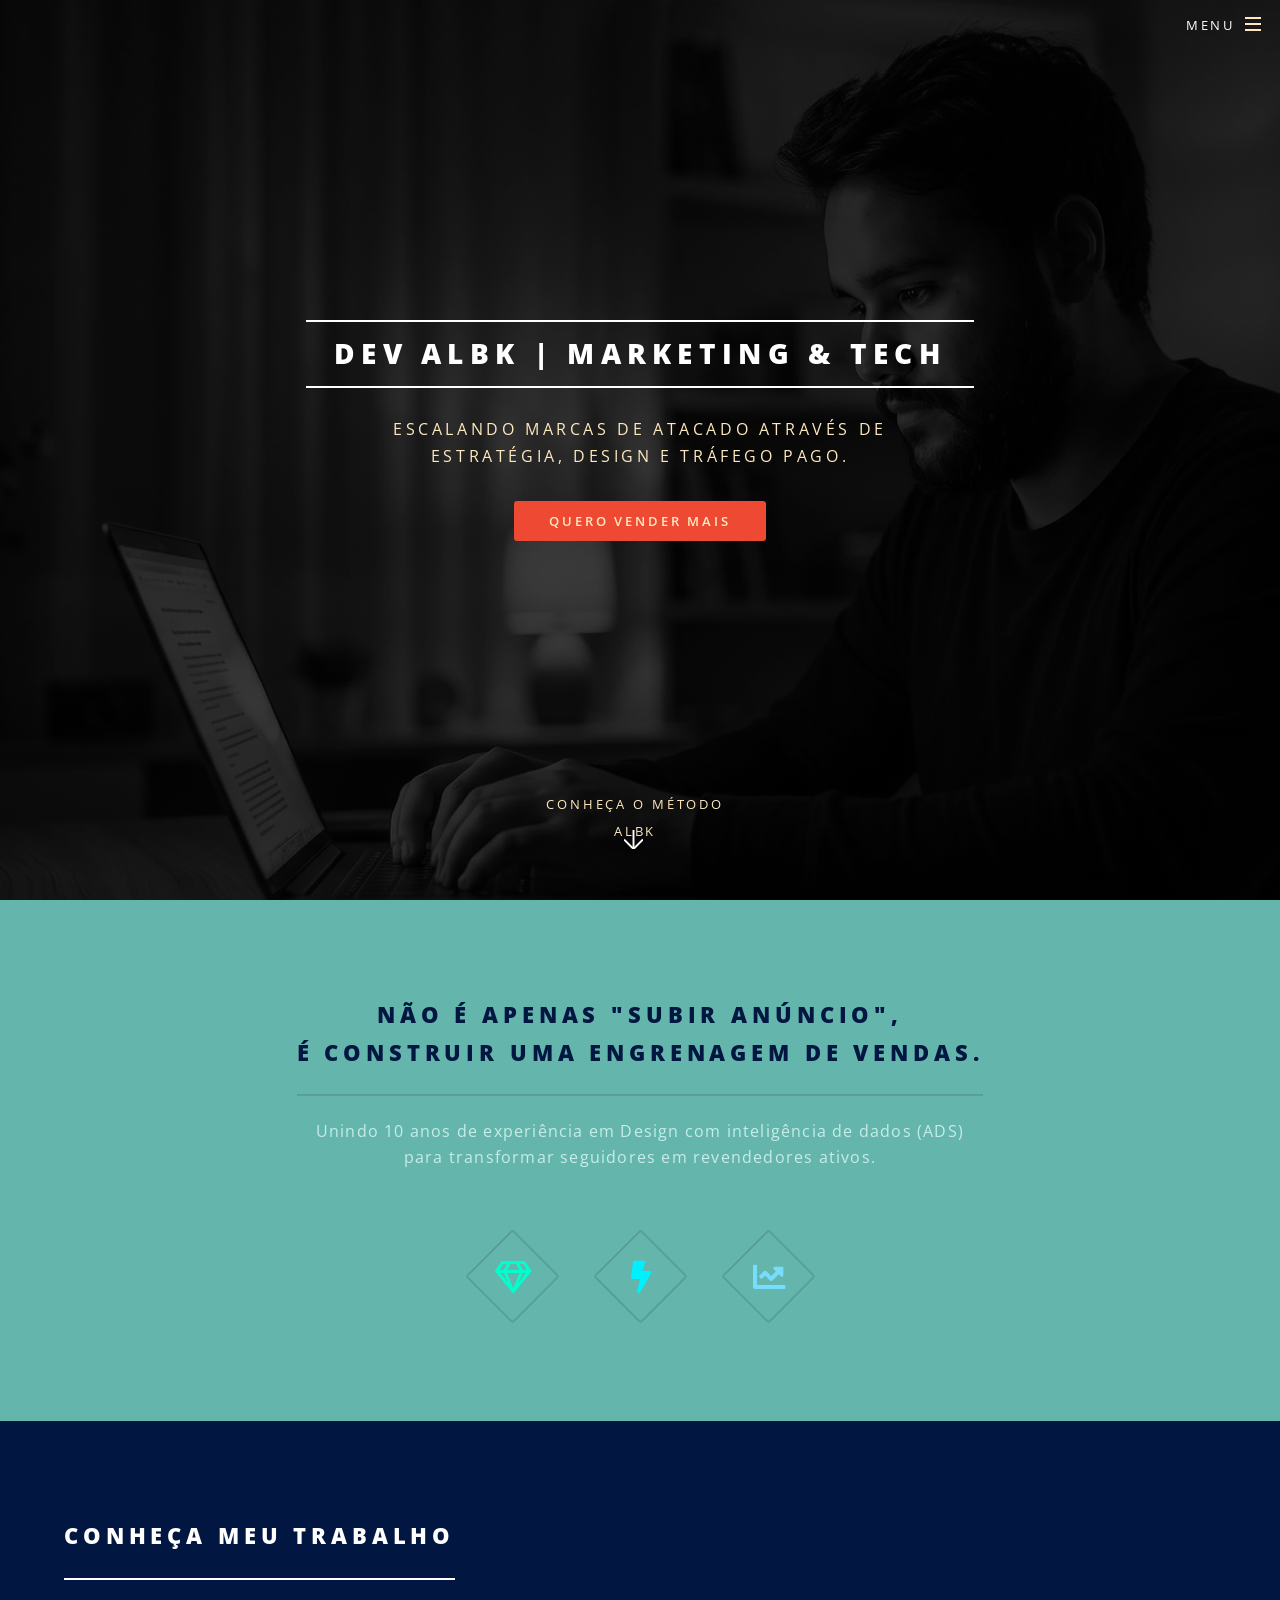
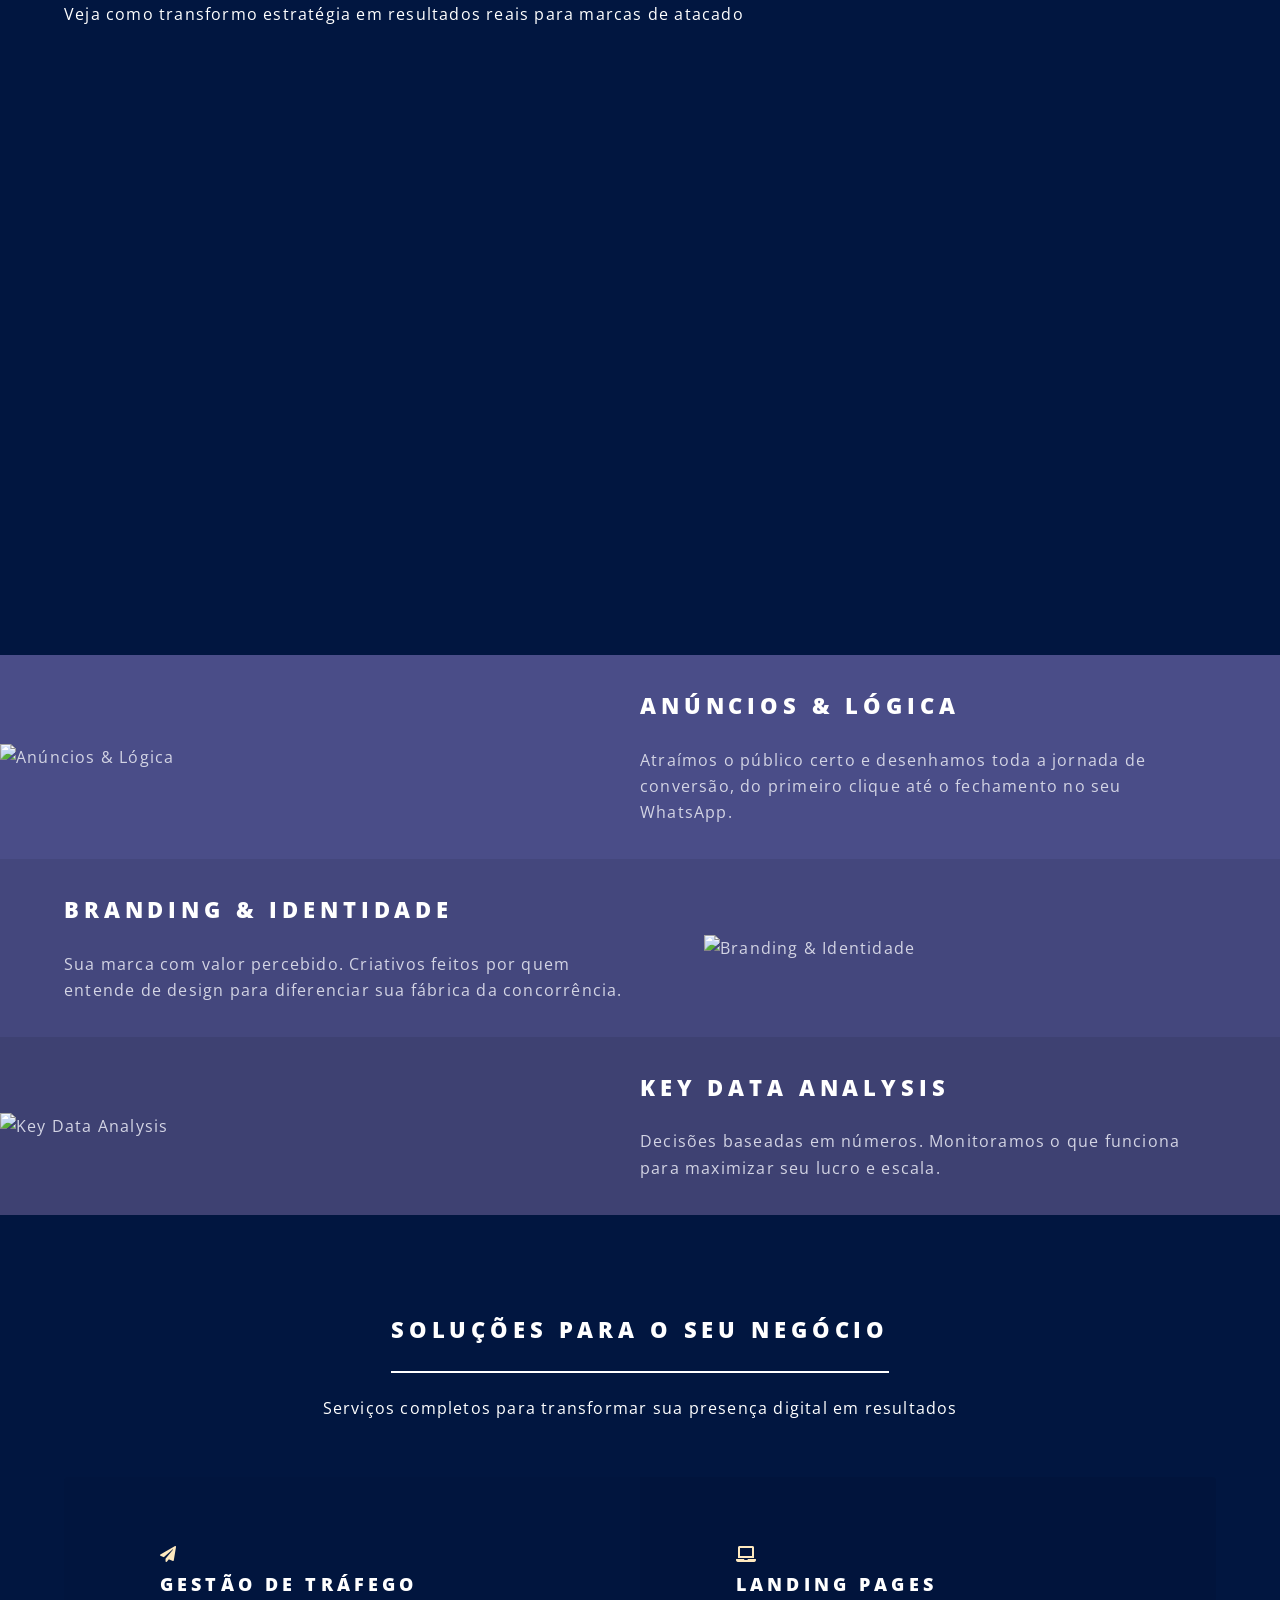
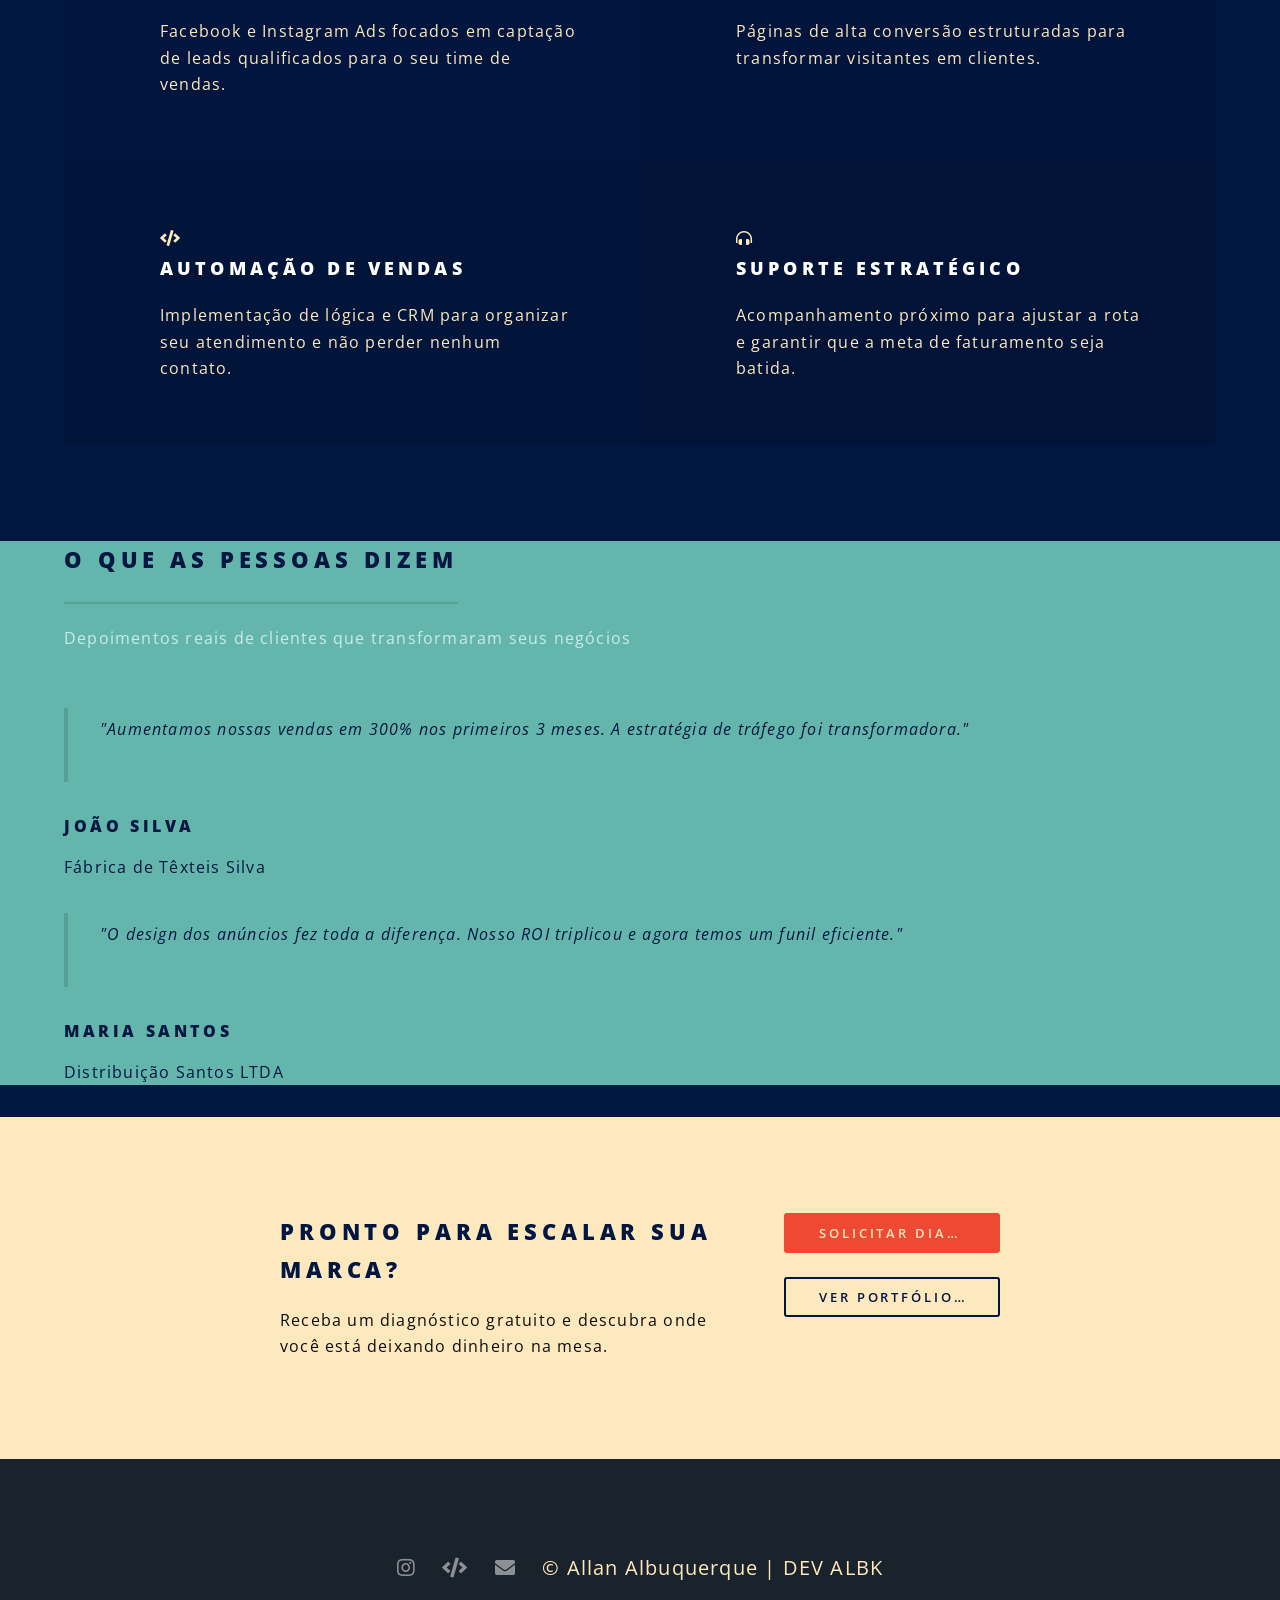
==== trafego/index.html @ 284170fa "Unificação do ecossistema e ajustes premium" ====
<!DOCTYPE HTML>
<html lang="pt-BR">
	<head>
		<title>Allan Albuquerque | Design & Tech - Marketing e Tráfego Pago para Atacado</title>
		<meta charset="utf-8" />
		<meta name="viewport" content="width=device-width, initial-scale=1, user-scalable=no" />
		<meta name="description" content="Escalando marcas de Atacado através de Estratégia, Design e Tráfego Pago. Consultoria especializada em marketing digital e tecnologia." />
		<meta name="keywords" content="marketing digital, tráfego pago, design, consultoria, atacado, facebook ads, instagram ads" />
		<meta name="author" content="Allan Albuquerque" />
		<meta name="theme-color" content="#64B6AC" />
		
		<!-- CSS Principal e Premium -->
		<link rel="stylesheet" href="assets/css/main.css" />
		<link rel="stylesheet" href="assets/css/premium.css" />
		<noscript><link rel="stylesheet" href="assets/css/noscript.css" /></noscript>
	</head>
	<body class="landing is-preload">

		<!-- Page Wrapper -->
			<div id="page-wrapper">

				<!-- Header -->
					<header id="header" class="alt">
						<h1><a href="index.html">DEV ALBK | MARKETING & TECH</a></h1>
						<nav id="nav">
							<ul>
								<li class="special">
									<a href="#menu" class="menuToggle"><span>Menu</span></a>
									<div id="menu">
										<ul>
											<li><a href="index.html">Início</a></li>
											<li><a href="#one">O Método</a></li>
											<li><a href="#video">Apresentação</a></li>
											<li><a href="#testimonials">Depoimentos</a></li>
											<li><a href="https://devalbk.com.br/sobre.html">Sobre Mim</a></li>
											<li><a href="#cta">Contato</a></li>
										</ul>
									</div>
								</li>
							</ul>
						</nav>
					</header>

				<!-- Banner -->
					<section id="banner">
						<div class="inner">
							<h2 class="reveal">DEV ALBK | MARKETING & TECH</h2>
							<p class="reveal">Escalando marcas de Atacado através de <br />
							Estratégia, Design e Tráfego Pago.</p>
							<ul class="actions special reveal">
								<li><a href="https://wa.me/5581992493400?text=Gostaria%20de%20um%20diagn%C3%B3stico%20do%20meu%20perfil" class="button primary">Quero vender mais</a></li>
							</ul>
						</div>
						<a href="#one" class="more scrolly">Conheça o Método ALBK</a>
					</section>

				<!-- One (O diferencial) -->
					<section id="one" class="wrapper style1 special">
						<div class="inner">
							<header class="major reveal">
								<h2>Não é apenas "subir anúncio",<br />
								é construir uma engrenagem de vendas.</h2>
								<p>Unindo 10 anos de experiência em Design com inteligência de dados (ADS)<br />
								para transformar seguidores em revendedores ativos.</p>
							</header>
							<ul class="icons major reveal">
								<li><span class="icon fa-gem major style1"><span class="label">Design</span></span></li>
								<li><span class="icon solid fa-bolt major style2"><span class="label">Tráfego</span></span></li>
								<li><span class="icon solid fa-chart-line major style3"><span class="label">Dados</span></span></li>
							</ul>
						</div>
					</section>

				<!-- Video Section -->
					<section id="video" class="wrapper style2">
						<div class="inner">
							<header class="major reveal">
								<h2>Conheça Meu Trabalho</h2>
								<p>Veja como transformo estratégia em resultados reais para marcas de atacado</p>
							</header>
							<div class="video-container reveal">
								<iframe width="100%" height="500" src="https://www.youtube.com/embed/VIDEO_ID_AQUI" title="Apresentação DEV ALBK" frameborder="0" allow="accelerometer; autoplay; clipboard-write; encrypted-media; gyroscope; picture-in-picture; web-share" allowfullscreen></iframe>
							</div>
						</div>
					</section>

				<!-- Two (Os Pilares do Método) -->
					<section id="two" class="wrapper alt style3">
						<section class="spotlight reveal">
							<div class="image"><img src="images/pic01.jpg" alt="Anúncios & Lógica" /></div><div class="content">
								<h2>Anúncios & Lógica</h2>
								<p>Atraímos o público certo e desenhamos toda a jornada de conversão, do primeiro clique até o fechamento no seu WhatsApp.</p>
							</div>
						</section>
						<section class="spotlight reveal">
							<div class="image"><img src="images/pic02.jpg" alt="Branding & Identidade" /></div><div class="content">
								<h2>Branding & Identidade</h2>
								<p>Sua marca com valor percebido. Criativos feitos por quem entende de design para diferenciar sua fábrica da concorrência.</p>
							</div>
						</section>
						<section class="spotlight reveal">
							<div class="image"><img src="images/pic03.jpg" alt="Key Data Analysis" /></div><div class="content">
								<h2>Key Data Analysis</h2>
								<p>Decisões baseadas em números. Monitoramos o que funciona para maximizar seu lucro e escala.</p>
							</div>
						</section>
					</section>

				<!-- Three (Serviços) -->
					<section id="three" class="wrapper style4 special">
						<div class="inner">
							<header class="major reveal">
								<h2>Soluções para o seu Negócio</h2>
								<p>Serviços completos para transformar sua presença digital em resultados</p>
							</header>
							<ul class="features">
								<li class="reveal">
									<span class="icon solid fa-paper-plane"></span>
									<h3>Gestão de Tráfego</h3>
									<p>Facebook e Instagram Ads focados em captação de leads qualificados para o seu time de vendas.</p>
								</li>
								<li class="reveal">
									<span class="icon solid fa-laptop"></span>
									<h3>Landing Pages</h3>
									<p>Páginas de alta conversão estruturadas para transformar visitantes em clientes.</p>
								</li>
								<li class="reveal">
									<span class="icon solid fa-code"></span>
									<h3>Automação de Vendas</h3>
									<p>Implementação de lógica e CRM para organizar seu atendimento e não perder nenhum contato.</p>
								</li>
								<li class="reveal">
									<span class="icon solid fa-headphones-alt"></span>
									<h3>Suporte Estratégico</h3>
									<p>Acompanhamento próximo para ajustar a rota e garantir que a meta de faturamento seja batida.</p>
								</li>
							</ul>
						</div>
					</section>

				<!-- Testimonials Section -->
					<section id="testimonials" class="wrapper alt style1">
						<div class="inner">
							<header class="major reveal">
								<h2>O que as pessoas dizem</h2>
								<p>Depoimentos reais de clientes que transformaram seus negócios</p>
							</header>
							<div class="testimonials-grid">
								<article class="testimonial-card reveal">
									<blockquote>
										<p>"Aumentamos nossas vendas em 300% nos primeiros 3 meses. A estratégia de tráfego foi transformadora."</p>
									</blockquote>
									<div class="testimonial-author">
										<div class="author-info">
											<h4>João Silva</h4>
											<p class="company">Fábrica de Têxteis Silva</p>
										</div>
									</div>
								</article>
								<article class="testimonial-card reveal">
									<blockquote>
										<p>"O design dos anúncios fez toda a diferença. Nosso ROI triplicou e agora temos um funil eficiente."</p>
									</blockquote>
									<div class="testimonial-author">
										<div class="author-info">
											<h4>Maria Santos</h4>
											<p class="company">Distribuição Santos LTDA</p>
										</div>
									</div>
								</article>
							</div>
						</div>
					</section>

				<!-- CTA -->
					<section id="cta" class="wrapper style5">
						<div class="inner">
							<header class="reveal">
								<h2>Pronto para escalar sua marca?</h2>
								<p>Receba um diagnóstico gratuito e descubra onde você está deixando dinheiro na mesa.</p>
							</header>
							<ul class="actions stacked reveal">
								<li><a href="https://wa.me/5581992493400?text=Gostaria%20de%20um%20diagn%C3%B3stico%20do%20meu%20perfil" class="button fit primary">Solicitar Diagnóstico Gratuito</a></li>
								<li><a href="https://instagram.com/devalbk" class="button fit">Ver Portfólio no Instagram</a></li>
							</ul>
						</div>
					</section>

				<!-- Footer -->
					<footer id="footer">
						<ul class="icons">
								<li><a href="https://www.instagram.com/devalbk" class="icon brands fa-instagram" title="Instagram"><span class="label">Instagram</span></a></li>
								<li><a href="https://github.com/AllanDevIndie" class="icon solid fa-code" title="GitHub"><span class="label">GitHub</span></a></li>
								<li><a href="mailto:contato.ellovendas@gmail.com" class="icon solid fa-envelope" title="Email"><span class="label">Email</span></a></li>
							<li>&copy; Allan Albuquerque | DEV ALBK</li>
						</ul>
					</footer>

			</div>

		<!-- Scripts -->
			<script src="assets/js/jquery.min.js"></script>
			<script src="assets/js/jquery.scrollex.min.js"></script>
			<script src="assets/js/jquery.scrolly.min.js"></script>
			<script src="assets/js/browser.min.js"></script>
			<script src="assets/js/breakpoints.min.js"></script>
			<script src="assets/js/util.js"></script>
			<script src="assets/js/main.js"></script>

			<!-- Script para Animação de Revelação -->
			<script>
				window.addEventListener('scroll', reveal);
				function reveal() {
					var reveals = document.querySelectorAll('.reveal');
					for (var i = 0; i < reveals.length; i++) {
						var windowheight = window.innerHeight;
						var revealtop = reveals[i].getBoundingClientRect().top;
						var revealpoint = 150;
						if (revealtop < windowheight - revealpoint) {
							reveals[i].classList.add('active');
						}
					}
				}
				// Executar uma vez no carregamento
				reveal();
			</script>

	</body>
</html>
---- trafego/assets/css/main.css ----
@import url(fontawesome-all.min.css);
@import url("https://fonts.googleapis.com/css?family=Open+Sans:400,400italic,600,600italic,800,800italic");

/*
	Spectral by HTML5 UP
	html5up.net | @ajlkn
	Free for personal and commercial use under the CCA 3.0 license (html5up.net/license)
*/

html, body, div, span, applet, object,
iframe, h1, h2, h3, h4, h5, h6, p, blockquote,
pre, a, abbr, acronym, address, big, cite,
code, del, dfn, em, img, ins, kbd, q, s, samp,
small, strike, strong, sub, sup, tt, var, b,
u, i, center, dl, dt, dd, ol, ul, li, fieldset,
form, label, legend, table, caption, tbody,
tfoot, thead, tr, th, td, article, aside,
canvas, details, embed, figure, figcaption,
footer, header, hgroup, menu, nav, output, ruby,
section, summary, time, mark, audio, video {
	margin: 0;
	padding: 0;
	border: 0;
	font-size: 100%;
	font: inherit;
	vertical-align: baseline;}

article, aside, details, figcaption, figure,
footer, header, hgroup, menu, nav, section {
	display: block;}

body {
	line-height: 1;
}

ol, ul {
	list-style: none;
}

blockquote, q {
	quotes: none;
}

	blockquote:before, blockquote:after, q:before, q:after {
		content: '';
		content: none;
	}

table {
	border-collapse: collapse;
	border-spacing: 0;
}

body {
	-webkit-text-size-adjust: none;
}

mark {
	background-color: transparent;
	color: inherit;
}

input::-moz-focus-inner {
	border: 0;
	padding: 0;
}

input, select, textarea {
	-moz-appearance: none;
	-webkit-appearance: none;
	-ms-appearance: none;
	appearance: none;
}

/* Basic */

	@-ms-viewport {
		width: device-width;
	}

	html {
		box-sizing: border-box;
	}

	*, *:before, *:after {
		box-sizing: inherit;
	}

	body {
		background: #011640;
	}

		body.is-preload *, body.is-preload *:before, body.is-preload *:after {
			-moz-animation: none !important;
			-webkit-animation: none !important;
			-ms-animation: none !important;
			animation: none !important;
			-moz-transition: none !important;
			-webkit-transition: none !important;
			-ms-transition: none !important;
			transition: none !important;
		}

	body, input, select, textarea {
		color: #FEE9BF;
		font-family: "Open Sans", Helvetica, sans-serif;
		font-size: 15pt;
		font-weight: 400;
		letter-spacing: 0.075em;
		line-height: 1.65em;
	}

		@media screen and (max-width: 1680px) {

			body, input, select, textarea {
				font-size: 13pt;
			}

		}

		@media screen and (max-width: 1280px) {

			body, input, select, textarea {
				font-size: 12pt;
			}

		}

		@media screen and (max-width: 736px) {

			body, input, select, textarea {
				font-size: 11pt;
				letter-spacing: 0.0375em;
			}

		}

	a {
		-moz-transition: color 0.2s ease, border-bottom-color 0.2s ease;
		-webkit-transition: color 0.2s ease, border-bottom-color 0.2s ease;
		-ms-transition: color 0.2s ease, border-bottom-color 0.2s ease;
		transition: color 0.2s ease, border-bottom-color 0.2s ease;
		border-bottom: dotted 1px;
		color: inherit;
		text-decoration: none;
	}

		a:hover {
			border-bottom-color: transparent;
		}

	strong, b {
		color: #FEE9BF;
		font-weight: 600;
	}

	em, i {
		font-style: italic;
	}

	p {
		margin: 0 0 2em 0;
	}

	h1, h2, h3, h4, h5, h6 {
		color: #fff;
		font-weight: 800;
		letter-spacing: 0.225em;
		line-height: 1em;
		margin: 0 0 1em 0;
		text-transform: uppercase;
	}

		h1 a, h2 a, h3 a, h4 a, h5 a, h6 a {
			color: inherit;
			text-decoration: none;
		}

	h2 {
		font-size: 1.35em;
		line-height: 1.75em;
	}

		@media screen and (max-width: 736px) {

			h2 {
				font-size: 1.1em;
				line-height: 1.65em;
			}

		}

	h3 {
		font-size: 1.15em;
		line-height: 1.75em;
	}

		@media screen and (max-width: 736px) {

			h3 {
				font-size: 1em;
				line-height: 1.65em;
			}

		}

	h4 {
		font-size: 1em;
		line-height: 1.5em;
	}

	h5 {
		font-size: 0.8em;
		line-height: 1.5em;
	}

	h6 {
		font-size: 0.7em;
		line-height: 1.5em;
	}

	sub {
		font-size: 0.8em;
		position: relative;
		top: 0.5em;
	}

	sup {
		font-size: 0.8em;
		position: relative;
		top: -0.5em;
	}

	hr {
		border: 0;
		border-bottom: solid 2px #fff;
		margin: 3em 0;
	}

		hr.major {
			margin: 4.5em 0;
		}

	blockquote {
		border-left: solid 4px #fff;
		font-style: italic;
		margin: 0 0 2em 0;
		padding: 0.5em 0 0.5em 2em;
	}

	code {
		background: rgba(144, 144, 144, 0.25);
		border-radius: 3px;
		font-family: "Courier New", monospace;
		font-size: 0.9em;
		letter-spacing: 0;
		margin: 0 0.25em;
		padding: 0.25em 0.65em;
	}

	pre {
		-webkit-overflow-scrolling: touch;
		font-family: "Courier New", monospace;
		font-size: 0.9em;
		margin: 0 0 2em 0;
	}

		pre code {
			display: block;
			line-height: 1.75em;
			padding: 1em 1.5em;
			overflow-x: auto;
		}

	.align-left {
		text-align: left;
	}

	.align-center {
		text-align: center;
	}

	.align-right {
		text-align: right;
	}

/* Row */

	.row {
		display: flex;
		flex-wrap: wrap;
		box-sizing: border-box;
		align-items: stretch;
	}

		.row > * {
			box-sizing: border-box;
		}

		.row.gtr-uniform > * > :last-child {
			margin-bottom: 0;
		}

		.row.aln-left {
			justify-content: flex-start;
		}

		.row.aln-center {
			justify-content: center;
		}

		.row.aln-right {
			justify-content: flex-end;
		}

		.row.aln-top {
			align-items: flex-start;
		}

		.row.aln-middle {
			align-items: center;
		}

		.row.aln-bottom {
			align-items: flex-end;
		}

		.row > .imp {
			order: -1;
		}

		.row > .col-1 {
			width: 8.33333%;
		}

		.row > .off-1 {
			margin-left: 8.33333%;
		}

		.row > .col-2 {
			width: 16.66667%;
		}

		.row > .off-2 {
			margin-left: 16.66667%;
		}

		.row > .col-3 {
			width: 25%;
		}

		.row > .off-3 {
			margin-left: 25%;
		}

		.row > .col-4 {
			width: 33.33333%;
		}

		.row > .off-4 {
			margin-left: 33.33333%;
		}

		.row > .col-5 {
			width: 41.66667%;
		}

		.row > .off-5 {
			margin-left: 41.66667%;
		}

		.row > .col-6 {
			width: 50%;
		}

		.row > .off-6 {
			margin-left: 50%;
		}

		.row > .col-7 {
			width: 58.33333%;
		}

		.row > .off-7 {
			margin-left: 58.33333%;
		}

		.row > .col-8 {
			width: 66.66667%;
		}

		.row > .off-8 {
			margin-left: 66.66667%;
		}

		.row > .col-9 {
			width: 75%;
		}

		.row > .off-9 {
			margin-left: 75%;
		}

		.row > .col-10 {
			width: 83.33333%;
		}

		.row > .off-10 {
			margin-left: 83.33333%;
		}

		.row > .col-11 {
			width: 91.66667%;
		}

		.row > .off-11 {
			margin-left: 91.66667%;
		}

		.row > .col-12 {
			width: 100%;
		}

		.row > .off-12 {
			margin-left: 100%;
		}

		.row.gtr-0 {
			margin-top: 0;
			margin-left: 0em;
		}

			.row.gtr-0 > * {
				padding: 0 0 0 0em;
			}

			.row.gtr-0.gtr-uniform {
				margin-top: 0em;
			}

				.row.gtr-0.gtr-uniform > * {
					padding-top: 0em;
				}

		.row.gtr-25 {
			margin-top: 0;
			margin-left: -0.375em;
		}

			.row.gtr-25 > * {
				padding: 0 0 0 0.375em;
			}

			.row.gtr-25.gtr-uniform {
				margin-top: -0.375em;
			}

				.row.gtr-25.gtr-uniform > * {
					padding-top: 0.375em;
				}

		.row.gtr-50 {
			margin-top: 0;
			margin-left: -0.75em;
		}

			.row.gtr-50 > * {
				padding: 0 0 0 0.75em;
			}

			.row.gtr-50.gtr-uniform {
				margin-top: -0.75em;
			}

				.row.gtr-50.gtr-uniform > * {
					padding-top: 0.75em;
				}

		.row {
			margin-top: 0;
			margin-left: -1.5em;
		}

			.row > * {
				padding: 0 0 0 1.5em;
			}

			.row.gtr-uniform {
				margin-top: -1.5em;
			}

				.row.gtr-uniform > * {
					padding-top: 1.5em;
				}

		.row.gtr-150 {
			margin-top: 0;
			margin-left: -2.25em;
		}

			.row.gtr-150 > * {
				padding: 0 0 0 2.25em;
			}

			.row.gtr-150.gtr-uniform {
				margin-top: -2.25em;
			}

				.row.gtr-150.gtr-uniform > * {
					padding-top: 2.25em;
				}

		.row.gtr-200 {
			margin-top: 0;
			margin-left: -3em;
		}

			.row.gtr-200 > * {
				padding: 0 0 0 3em;
			}

			.row.gtr-200.gtr-uniform {
				margin-top: -3em;
			}

				.row.gtr-200.gtr-uniform > * {
					padding-top: 3em;
				}

		@media screen and (max-width: 1680px) {

			.row {
				display: flex;
				flex-wrap: wrap;
				box-sizing: border-box;
				align-items: stretch;
			}

				.row > * {
					box-sizing: border-box;
				}

				.row.gtr-uniform > * > :last-child {
					margin-bottom: 0;
				}

				.row.aln-left {
					justify-content: flex-start;
				}

				.row.aln-center {
					justify-content: center;
				}

				.row.aln-right {
					justify-content: flex-end;
				}

				.row.aln-top {
					align-items: flex-start;
				}

				.row.aln-middle {
					align-items: center;
				}

				.row.aln-bottom {
					align-items: flex-end;
				}

				.row > .imp-xlarge {
					order: -1;
				}

				.row > .col-1-xlarge {
					width: 8.33333%;
				}

				.row > .off-1-xlarge {
					margin-left: 8.33333%;
				}

				.row > .col-2-xlarge {
					width: 16.66667%;
				}

				.row > .off-2-xlarge {
					margin-left: 16.66667%;
				}

				.row > .col-3-xlarge {
					width: 25%;
				}

				.row > .off-3-xlarge {
					margin-left: 25%;
				}

				.row > .col-4-xlarge {
					width: 33.33333%;
				}

				.row > .off-4-xlarge {
					margin-left: 33.33333%;
				}

				.row > .col-5-xlarge {
					width: 41.66667%;
				}

				.row > .off-5-xlarge {
					margin-left: 41.66667%;
				}

				.row > .col-6-xlarge {
					width: 50%;
				}

				.row > .off-6-xlarge {
					margin-left: 50%;
				}

				.row > .col-7-xlarge {
					width: 58.33333%;
				}

				.row > .off-7-xlarge {
					margin-left: 58.33333%;
				}

				.row > .col-8-xlarge {
					width: 66.66667%;
				}

				.row > .off-8-xlarge {
					margin-left: 66.66667%;
				}

				.row > .col-9-xlarge {
					width: 75%;
				}

				.row > .off-9-xlarge {
					margin-left: 75%;
				}

				.row > .col-10-xlarge {
					width: 83.33333%;
				}

				.row > .off-10-xlarge {
					margin-left: 83.33333%;
				}

				.row > .col-11-xlarge {
					width: 91.66667%;
				}

				.row > .off-11-xlarge {
					margin-left: 91.66667%;
				}

				.row > .col-12-xlarge {
					width: 100%;
				}

				.row > .off-12-xlarge {
					margin-left: 100%;
				}

				.row.gtr-0 {
					margin-top: 0;
					margin-left: 0em;
				}

					.row.gtr-0 > * {
						padding: 0 0 0 0em;
					}

					.row.gtr-0.gtr-uniform {
						margin-top: 0em;
					}

						.row.gtr-0.gtr-uniform > * {
							padding-top: 0em;
						}

				.row.gtr-25 {
					margin-top: 0;
					margin-left: -0.375em;
				}

					.row.gtr-25 > * {
						padding: 0 0 0 0.375em;
					}

					.row.gtr-25.gtr-uniform {
						margin-top: -0.375em;
					}

						.row.gtr-25.gtr-uniform > * {
							padding-top: 0.375em;
						}

				.row.gtr-50 {
					margin-top: 0;
					margin-left: -0.75em;
				}

					.row.gtr-50 > * {
						padding: 0 0 0 0.75em;
					}

					.row.gtr-50.gtr-uniform {
						margin-top: -0.75em;
					}

						.row.gtr-50.gtr-uniform > * {
							padding-top: 0.75em;
						}

				.row {
					margin-top: 0;
					margin-left: -1.5em;
				}

					.row > * {
						padding: 0 0 0 1.5em;
					}

					.row.gtr-uniform {
						margin-top: -1.5em;
					}

						.row.gtr-uniform > * {
							padding-top: 1.5em;
						}

				.row.gtr-150 {
					margin-top: 0;
					margin-left: -2.25em;
				}

					.row.gtr-150 > * {
						padding: 0 0 0 2.25em;
					}

					.row.gtr-150.gtr-uniform {
						margin-top: -2.25em;
					}

						.row.gtr-150.gtr-uniform > * {
							padding-top: 2.25em;
						}

				.row.gtr-200 {
					margin-top: 0;
					margin-left: -3em;
				}

					.row.gtr-200 > * {
						padding: 0 0 0 3em;
					}

					.row.gtr-200.gtr-uniform {
						margin-top: -3em;
					}

						.row.gtr-200.gtr-uniform > * {
							padding-top: 3em;
						}

		}

		@media screen and (max-width: 1280px) {

			.row {
				display: flex;
				flex-wrap: wrap;
				box-sizing: border-box;
				align-items: stretch;
			}

				.row > * {
					box-sizing: border-box;
				}

				.row.gtr-uniform > * > :last-child {
					margin-bottom: 0;
				}

				.row.aln-left {
					justify-content: flex-start;
				}

				.row.aln-center {
					justify-content: center;
				}

				.row.aln-right {
					justify-content: flex-end;
				}

				.row.aln-top {
					align-items: flex-start;
				}

				.row.aln-middle {
					align-items: center;
				}

				.row.aln-bottom {
					align-items: flex-end;
				}

				.row > .imp-large {
					order: -1;
				}

				.row > .col-1-large {
					width: 8.33333%;
				}

				.row > .off-1-large {
					margin-left: 8.33333%;
				}

				.row > .col-2-large {
					width: 16.66667%;
				}

				.row > .off-2-large {
					margin-left: 16.66667%;
				}

				.row > .col-3-large {
					width: 25%;
				}

				.row > .off-3-large {
					margin-left: 25%;
				}

				.row > .col-4-large {
					width: 33.33333%;
				}

				.row > .off-4-large {
					margin-left: 33.33333%;
				}

				.row > .col-5-large {
					width: 41.66667%;
				}

				.row > .off-5-large {
					margin-left: 41.66667%;
				}

				.row > .col-6-large {
					width: 50%;
				}

				.row > .off-6-large {
					margin-left: 50%;
				}

				.row > .col-7-large {
					width: 58.33333%;
				}

				.row > .off-7-large {
					margin-left: 58.33333%;
				}

				.row > .col-8-large {
					width: 66.66667%;
				}

				.row > .off-8-large {
					margin-left: 66.66667%;
				}

				.row > .col-9-large {
					width: 75%;
				}

				.row > .off-9-large {
					margin-left: 75%;
				}

				.row > .col-10-large {
					width: 83.33333%;
				}

				.row > .off-10-large {
					margin-left: 83.33333%;
				}

				.row > .col-11-large {
					width: 91.66667%;
				}

				.row > .off-11-large {
					margin-left: 91.66667%;
				}

				.row > .col-12-large {
					width: 100%;
				}

				.row > .off-12-large {
					margin-left: 100%;
				}

				.row.gtr-0 {
					margin-top: 0;
					margin-left: 0em;
				}

					.row.gtr-0 > * {
						padding: 0 0 0 0em;
					}

					.row.gtr-0.gtr-uniform {
						margin-top: 0em;
					}

						.row.gtr-0.gtr-uniform > * {
							padding-top: 0em;
						}

				.row.gtr-25 {
					margin-top: 0;
					margin-left: -0.375em;
				}

					.row.gtr-25 > * {
						padding: 0 0 0 0.375em;
					}

					.row.gtr-25.gtr-uniform {
						margin-top: -0.375em;
					}

						.row.gtr-25.gtr-uniform > * {
							padding-top: 0.375em;
						}

				.row.gtr-50 {
					margin-top: 0;
					margin-left: -0.75em;
				}

					.row.gtr-50 > * {
						padding: 0 0 0 0.75em;
					}

					.row.gtr-50.gtr-uniform {
						margin-top: -0.75em;
					}

						.row.gtr-50.gtr-uniform > * {
							padding-top: 0.75em;
						}

				.row {
					margin-top: 0;
					margin-left: -1.5em;
				}

					.row > * {
						padding: 0 0 0 1.5em;
					}

					.row.gtr-uniform {
						margin-top: -1.5em;
					}

						.row.gtr-uniform > * {
							padding-top: 1.5em;
						}

				.row.gtr-150 {
					margin-top: 0;
					margin-left: -2.25em;
				}

					.row.gtr-150 > * {
						padding: 0 0 0 2.25em;
					}

					.row.gtr-150.gtr-uniform {
						margin-top: -2.25em;
					}

						.row.gtr-150.gtr-uniform > * {
							padding-top: 2.25em;
						}

				.row.gtr-200 {
					margin-top: 0;
					margin-left: -3em;
				}

					.row.gtr-200 > * {
						padding: 0 0 0 3em;
					}

					.row.gtr-200.gtr-uniform {
						margin-top: -3em;
					}

						.row.gtr-200.gtr-uniform > * {
							padding-top: 3em;
						}

		}

		@media screen and (max-width: 980px) {

			.row {
				display: flex;
				flex-wrap: wrap;
				box-sizing: border-box;
				align-items: stretch;
			}

				.row > * {
					box-sizing: border-box;
				}

				.row.gtr-uniform > * > :last-child {
					margin-bottom: 0;
				}

				.row.aln-left {
					justify-content: flex-start;
				}

				.row.aln-center {
					justify-content: center;
				}

				.row.aln-right {
					justify-content: flex-end;
				}

				.row.aln-top {
					align-items: flex-start;
				}

				.row.aln-middle {
					align-items: center;
				}

				.row.aln-bottom {
					align-items: flex-end;
				}

				.row > .imp-medium {
					order: -1;
				}

				.row > .col-1-medium {
					width: 8.33333%;
				}

				.row > .off-1-medium {
					margin-left: 8.33333%;
				}

				.row > .col-2-medium {
					width: 16.66667%;
				}

				.row > .off-2-medium {
					margin-left: 16.66667%;
				}

				.row > .col-3-medium {
					width: 25%;
				}

				.row > .off-3-medium {
					margin-left: 25%;
				}

				.row > .col-4-medium {
					width: 33.33333%;
				}

				.row > .off-4-medium {
					margin-left: 33.33333%;
				}

				.row > .col-5-medium {
					width: 41.66667%;
				}

				.row > .off-5-medium {
					margin-left: 41.66667%;
				}

				.row > .col-6-medium {
					width: 50%;
				}

				.row > .off-6-medium {
					margin-left: 50%;
				}

				.row > .col-7-medium {
					width: 58.33333%;
				}

				.row > .off-7-medium {
					margin-left: 58.33333%;
				}

				.row > .col-8-medium {
					width: 66.66667%;
				}

				.row > .off-8-medium {
					margin-left: 66.66667%;
				}

				.row > .col-9-medium {
					width: 75%;
				}

				.row > .off-9-medium {
					margin-left: 75%;
				}

				.row > .col-10-medium {
					width: 83.33333%;
				}

				.row > .off-10-medium {
					margin-left: 83.33333%;
				}

				.row > .col-11-medium {
					width: 91.66667%;
				}

				.row > .off-11-medium {
					margin-left: 91.66667%;
				}

				.row > .col-12-medium {
					width: 100%;
				}

				.row > .off-12-medium {
					margin-left: 100%;
				}

				.row.gtr-0 {
					margin-top: 0;
					margin-left: 0em;
				}

					.row.gtr-0 > * {
						padding: 0 0 0 0em;
					}

					.row.gtr-0.gtr-uniform {
						margin-top: 0em;
					}

						.row.gtr-0.gtr-uniform > * {
							padding-top: 0em;
						}

				.row.gtr-25 {
					margin-top: 0;
					margin-left: -0.375em;
				}

					.row.gtr-25 > * {
						padding: 0 0 0 0.375em;
					}

					.row.gtr-25.gtr-uniform {
						margin-top: -0.375em;
					}

						.row.gtr-25.gtr-uniform > * {
							padding-top: 0.375em;
						}

				.row.gtr-50 {
					margin-top: 0;
					margin-left: -0.75em;
				}

					.row.gtr-50 > * {
						padding: 0 0 0 0.75em;
					}

					.row.gtr-50.gtr-uniform {
						margin-top: -0.75em;
					}

						.row.gtr-50.gtr-uniform > * {
							padding-top: 0.75em;
						}

				.row {
					margin-top: 0;
					margin-left: -1.5em;
				}

					.row > * {
						padding: 0 0 0 1.5em;
					}

					.row.gtr-uniform {
						margin-top: -1.5em;
					}

						.row.gtr-uniform > * {
							padding-top: 1.5em;
						}

				.row.gtr-150 {
					margin-top: 0;
					margin-left: -2.25em;
				}

					.row.gtr-150 > * {
						padding: 0 0 0 2.25em;
					}

					.row.gtr-150.gtr-uniform {
						margin-top: -2.25em;
					}

						.row.gtr-150.gtr-uniform > * {
							padding-top: 2.25em;
						}

				.row.gtr-200 {
					margin-top: 0;
					margin-left: -3em;
				}

					.row.gtr-200 > * {
						padding: 0 0 0 3em;
					}

					.row.gtr-200.gtr-uniform {
						margin-top: -3em;
					}

						.row.gtr-200.gtr-uniform > * {
							padding-top: 3em;
						}

		}

		@media screen and (max-width: 736px) {

			.row {
				display: flex;
				flex-wrap: wrap;
				box-sizing: border-box;
				align-items: stretch;
			}

				.row > * {
					box-sizing: border-box;
				}

				.row.gtr-uniform > * > :last-child {
					margin-bottom: 0;
				}

				.row.aln-left {
					justify-content: flex-start;
				}

				.row.aln-center {
					justify-content: center;
				}

				.row.aln-right {
					justify-content: flex-end;
				}

				.row.aln-top {
					align-items: flex-start;
				}

				.row.aln-middle {
					align-items: center;
				}

				.row.aln-bottom {
					align-items: flex-end;
				}

				.row > .imp-small {
					order: -1;
				}

				.row > .col-1-small {
					width: 8.33333%;
				}

				.row > .off-1-small {
					margin-left: 8.33333%;
				}

				.row > .col-2-small {
					width: 16.66667%;
				}

				.row > .off-2-small {
					margin-left: 16.66667%;
				}

				.row > .col-3-small {
					width: 25%;
				}

				.row > .off-3-small {
					margin-left: 25%;
				}

				.row > .col-4-small {
					width: 33.33333%;
				}

				.row > .off-4-small {
					margin-left: 33.33333%;
				}

				.row > .col-5-small {
					width: 41.66667%;
				}

				.row > .off-5-small {
					margin-left: 41.66667%;
				}

				.row > .col-6-small {
					width: 50%;
				}

				.row > .off-6-small {
					margin-left: 50%;
				}

				.row > .col-7-small {
					width: 58.33333%;
				}

				.row > .off-7-small {
					margin-left: 58.33333%;
				}

				.row > .col-8-small {
					width: 66.66667%;
				}

				.row > .off-8-small {
					margin-left: 66.66667%;
				}

				.row > .col-9-small {
					width: 75%;
				}

				.row > .off-9-small {
					margin-left: 75%;
				}

				.row > .col-10-small {
					width: 83.33333%;
				}

				.row > .off-10-small {
					margin-left: 83.33333%;
				}

				.row > .col-11-small {
					width: 91.66667%;
				}

				.row > .off-11-small {
					margin-left: 91.66667%;
				}

				.row > .col-12-small {
					width: 100%;
				}

				.row > .off-12-small {
					margin-left: 100%;
				}

				.row.gtr-0 {
					margin-top: 0;
					margin-left: 0em;
				}

					.row.gtr-0 > * {
						padding: 0 0 0 0em;
					}

					.row.gtr-0.gtr-uniform {
						margin-top: 0em;
					}

						.row.gtr-0.gtr-uniform > * {
							padding-top: 0em;
						}

				.row.gtr-25 {
					margin-top: 0;
					margin-left: -0.375em;
				}

					.row.gtr-25 > * {
						padding: 0 0 0 0.375em;
					}

					.row.gtr-25.gtr-uniform {
						margin-top: -0.375em;
					}

						.row.gtr-25.gtr-uniform > * {
							padding-top: 0.375em;
						}

				.row.gtr-50 {
					margin-top: 0;
					margin-left: -0.75em;
				}

					.row.gtr-50 > * {
						padding: 0 0 0 0.75em;
					}

					.row.gtr-50.gtr-uniform {
						margin-top: -0.75em;
					}

						.row.gtr-50.gtr-uniform > * {
							padding-top: 0.75em;
						}

				.row {
					margin-top: 0;
					margin-left: -1.5em;
				}

					.row > * {
						padding: 0 0 0 1.5em;
					}

					.row.gtr-uniform {
						margin-top: -1.5em;
					}

						.row.gtr-uniform > * {
							padding-top: 1.5em;
						}

				.row.gtr-150 {
					margin-top: 0;
					margin-left: -2.25em;
				}

					.row.gtr-150 > * {
						padding: 0 0 0 2.25em;
					}

					.row.gtr-150.gtr-uniform {
						margin-top: -2.25em;
					}

						.row.gtr-150.gtr-uniform > * {
							padding-top: 2.25em;
						}

				.row.gtr-200 {
					margin-top: 0;
					margin-left: -3em;
				}

					.row.gtr-200 > * {
						padding: 0 0 0 3em;
					}

					.row.gtr-200.gtr-uniform {
						margin-top: -3em;
					}

						.row.gtr-200.gtr-uniform > * {
							padding-top: 3em;
						}

		}

		@media screen and (max-width: 480px) {

			.row {
				display: flex;
				flex-wrap: wrap;
				box-sizing: border-box;
				align-items: stretch;
			}

				.row > * {
					box-sizing: border-box;
				}

				.row.gtr-uniform > * > :last-child {
					margin-bottom: 0;
				}

				.row.aln-left {
					justify-content: flex-start;
				}

				.row.aln-center {
					justify-content: center;
				}

				.row.aln-right {
					justify-content: flex-end;
				}

				.row.aln-top {
					align-items: flex-start;
				}

				.row.aln-middle {
					align-items: center;
				}

				.row.aln-bottom {
					align-items: flex-end;
				}

				.row > .imp-xsmall {
					order: -1;
				}

				.row > .col-1-xsmall {
					width: 8.33333%;
				}

				.row > .off-1-xsmall {
					margin-left: 8.33333%;
				}

				.row > .col-2-xsmall {
					width: 16.66667%;
				}

				.row > .off-2-xsmall {
					margin-left: 16.66667%;
				}

				.row > .col-3-xsmall {
					width: 25%;
				}

				.row > .off-3-xsmall {
					margin-left: 25%;
				}

				.row > .col-4-xsmall {
					width: 33.33333%;
				}

				.row > .off-4-xsmall {
					margin-left: 33.33333%;
				}

				.row > .col-5-xsmall {
					width: 41.66667%;
				}

				.row > .off-5-xsmall {
					margin-left: 41.66667%;
				}

				.row > .col-6-xsmall {
					width: 50%;
				}

				.row > .off-6-xsmall {
					margin-left: 50%;
				}

				.row > .col-7-xsmall {
					width: 58.33333%;
				}

				.row > .off-7-xsmall {
					margin-left: 58.33333%;
				}

				.row > .col-8-xsmall {
					width: 66.66667%;
				}

				.row > .off-8-xsmall {
					margin-left: 66.66667%;
				}

				.row > .col-9-xsmall {
					width: 75%;
				}

				.row > .off-9-xsmall {
					margin-left: 75%;
				}

				.row > .col-10-xsmall {
					width: 83.33333%;
				}

				.row > .off-10-xsmall {
					margin-left: 83.33333%;
				}

				.row > .col-11-xsmall {
					width: 91.66667%;
				}

				.row > .off-11-xsmall {
					margin-left: 91.66667%;
				}

				.row > .col-12-xsmall {
					width: 100%;
				}

				.row > .off-12-xsmall {
					margin-left: 100%;
				}

				.row.gtr-0 {
					margin-top: 0;
					margin-left: 0em;
				}

					.row.gtr-0 > * {
						padding: 0 0 0 0em;
					}

					.row.gtr-0.gtr-uniform {
						margin-top: 0em;
					}

						.row.gtr-0.gtr-uniform > * {
							padding-top: 0em;
						}

				.row.gtr-25 {
					margin-top: 0;
					margin-left: -0.375em;
				}

					.row.gtr-25 > * {
						padding: 0 0 0 0.375em;
					}

					.row.gtr-25.gtr-uniform {
						margin-top: -0.375em;
					}

						.row.gtr-25.gtr-uniform > * {
							padding-top: 0.375em;
						}

				.row.gtr-50 {
					margin-top: 0;
					margin-left: -0.75em;
				}

					.row.gtr-50 > * {
						padding: 0 0 0 0.75em;
					}

					.row.gtr-50.gtr-uniform {
						margin-top: -0.75em;
					}

						.row.gtr-50.gtr-uniform > * {
							padding-top: 0.75em;
						}

				.row {
					margin-top: 0;
					margin-left: -1.5em;
				}

					.row > * {
						padding: 0 0 0 1.5em;
					}

					.row.gtr-uniform {
						margin-top: -1.5em;
					}

						.row.gtr-uniform > * {
							padding-top: 1.5em;
						}

				.row.gtr-150 {
					margin-top: 0;
					margin-left: -2.25em;
				}

					.row.gtr-150 > * {
						padding: 0 0 0 2.25em;
					}

					.row.gtr-150.gtr-uniform {
						margin-top: -2.25em;
					}

						.row.gtr-150.gtr-uniform > * {
							padding-top: 2.25em;
						}

				.row.gtr-200 {
					margin-top: 0;
					margin-left: -3em;
				}

					.row.gtr-200 > * {
						padding: 0 0 0 3em;
					}

					.row.gtr-200.gtr-uniform {
						margin-top: -3em;
					}

						.row.gtr-200.gtr-uniform > * {
							padding-top: 3em;
						}

		}

/* Section/Article */

	section.special, article.special {
		text-align: center;
	}

	header p {
		color: rgba(255, 255, 255, 0.5);
		position: relative;
		top: -0.25em;
	}

	header h3 + p {
		font-size: 1.1em;
	}

	header h4 + p,
	header h5 + p,
	header h6 + p {
		font-size: 0.9em;
	}

	header.major {
		margin: 0 0 3.5em 0;
	}

		header.major h2, header.major h3, header.major h4, header.major h5, header.major h6 {
			border-bottom: solid 2px #fff;
			display: inline-block;
			padding-bottom: 1em;
			position: relative;
		}

			header.major h2:after, header.major h3:after, header.major h4:after, header.major h5:after, header.major h6:after {
				content: '';
				display: block;
				height: 1px;
			}

		header.major p {
			color: #fff;
			top: 0;
		}

		@media screen and (max-width: 736px) {

			header.major {
				margin: 0 0 2em 0;
			}

		}

	@media screen and (max-width: 980px) {

		header br {
			display: none;
		}

	}

/* Form */

	form {
		margin: 0 0 2em 0;
	}

	label {
		color: #fff;
		display: block;
		font-size: 0.9em;
		font-weight: 600;
		margin: 0 0 1em 0;
	}

	input[type="text"],
	input[type="password"],
	input[type="email"],
	select,
	textarea {
		-moz-appearance: none;
		-webkit-appearance: none;
		-ms-appearance: none;
		appearance: none;
		background-color: rgba(144, 144, 144, 0.25);
		border-radius: 3px;
		border: none;
		color: inherit;
		display: block;
		outline: 0;
		padding: 0 1em;
		text-decoration: none;
		width: 100%;
	}

		input[type="text"]:invalid,
		input[type="password"]:invalid,
		input[type="email"]:invalid,
		select:invalid,
		textarea:invalid {
			box-shadow: none;
		}

		input[type="text"]:focus,
		input[type="password"]:focus,
		input[type="email"]:focus,
		select:focus,
		textarea:focus {
			box-shadow: 0 0 0 2px #64B6AC;
		}

	select {
		background-size: 1.25em;
		background-repeat: no-repeat;
		background-position: calc(100% - 1em) center;
		height: 2.75em;
		padding-right: 2.75em;
		text-overflow: ellipsis;
	}

		select:focus::-ms-value {
			background-color: transparent;
		}

		select::-ms-expand {
			display: none;
		}

	input[type="text"],
	input[type="password"],
	input[type="email"],
	select {
		height: 2.75em;
	}

	textarea {
		padding: 0.75em 1em;
	}

	input[type="checkbox"],
	input[type="radio"] {
		-moz-appearance: none;
		-webkit-appearance: none;
		-ms-appearance: none;
		appearance: none;
		display: block;
		float: left;
		margin-right: -2em;
		opacity: 0;
		width: 1em;
		z-index: -1;
	}

		input[type="checkbox"] + label,
		input[type="radio"] + label {
			text-decoration: none;
			color: #fff;
			cursor: pointer;
			display: inline-block;
			font-size: 1em;
			font-weight: 400;
			padding-left: 2.4em;
			padding-right: 0.75em;
			position: relative;
		}

			input[type="checkbox"] + label:before,
			input[type="radio"] + label:before {
				-moz-osx-font-smoothing: grayscale;
				-webkit-font-smoothing: antialiased;
				display: inline-block;
				font-style: normal;
				font-variant: normal;
				text-rendering: auto;
				line-height: 1;
				text-transform: none !important;
				font-family: 'Font Awesome 5 Free';
				font-weight: 900;
			}

			input[type="checkbox"] + label:before,
			input[type="radio"] + label:before {
				background: rgba(144, 144, 144, 0.25);
				border-radius: 3px;
				content: '';
				display: inline-block;
				font-size: 0.8em;
				height: 2.0625em;
				left: 0;
				line-height: 2.0625em;
				position: absolute;
				text-align: center;
				top: 0;
				width: 2.0625em;
			}

		input[type="checkbox"]:checked + label:before,
		input[type="radio"]:checked + label:before {
			background: #011640;
			color: #FEE9BF;
			content: '\f00c';
		}

		input[type="checkbox"]:focus + label:before,
		input[type="radio"]:focus + label:before {
			box-shadow: 0 0 0 2px #64B6AC;
		}

	input[type="checkbox"] + label:before {
		border-radius: 3px;
	}

	input[type="radio"] + label:before {
		border-radius: 100%;
	}

	::-webkit-input-placeholder {
		color: rgba(255, 255, 255, 0.5) !important;
		opacity: 1.0;
	}

	:-moz-placeholder {
		color: rgba(255, 255, 255, 0.5) !important;
		opacity: 1.0;
	}

	::-moz-placeholder {
		color: rgba(255, 255, 255, 0.5) !important;
		opacity: 1.0;
	}

	:-ms-input-placeholder {
		color: rgba(255, 255, 255, 0.5) !important;
		opacity: 1.0;
	}

/* Box */

	.box {
		border-radius: 3px;
		border: solid 2px #fff;
		margin-bottom: 2em;
		padding: 1.5em;
	}

		.box > :last-child,
		.box > :last-child > :last-child,
		.box > :last-child > :last-child > :last-child {
			margin-bottom: 0;
		}

		.box.alt {
			border: 0;
			border-radius: 0;
			padding: 0;
		}

/* Icon */

	.icon {
		text-decoration: none;
		border-bottom: none;
		position: relative;
	}

		.icon:before {
			-moz-osx-font-smoothing: grayscale;
			-webkit-font-smoothing: antialiased;
			display: inline-block;
			font-style: normal;
			font-variant: normal;
			text-rendering: auto;
			line-height: 1;
			text-transform: none !important;
			font-family: 'Font Awesome 5 Free';
			font-weight: 400;
		}

		.icon > .label {
			display: none;
		}

		.icon:before {
			line-height: inherit;
		}

		.icon.solid:before {
			font-weight: 900;
		}

		.icon.brands:before {
			font-family: 'Font Awesome 5 Brands';
		}

		.icon.major {
			-moz-transform: rotate(-45deg);
			-webkit-transform: rotate(-45deg);
			-ms-transform: rotate(-45deg);
			transform: rotate(-45deg);
			border-radius: 3px;
			border: solid 2px #fff;
			display: inline-block;
			font-size: 1.35em;
			height: calc(3em + 2px);
			line-height: 3em;
			text-align: center;
			width: calc(3em + 2px);
		}

			.icon.major:before {
				-moz-transform: rotate(45deg);
				-webkit-transform: rotate(45deg);
				-ms-transform: rotate(45deg);
				transform: rotate(45deg);
				display: inline-block;
				font-size: 1.5em;
			}

			@media screen and (max-width: 736px) {

				.icon.major {
					font-size: 1em;
				}

			}

		.icon.style1 {
			color: #00ffcc;
		}

		.icon.style2 {
			color: #00f0ff;
		}

		.icon.style3 {
			color: #76ddff;
		}

/* Image */

	.image {
		border-radius: 3px;
		border: 0;
		display: inline-block;
		position: relative;
	}

		.image img {
			border-radius: 3px;
			display: block;
		}

		.image.left {
			float: left;
			margin: 0 2em 2em 0;
			top: 0.25em;
		}

		.image.right {
			float: right;
			margin: 0 0 2em 2em;
			top: 0.25em;
		}

		.image.left, .image.right {
			max-width: 40%;
		}

			.image.left img, .image.right img {
				width: 100%;
			}

		.image.fit {
			display: block;
			margin: 0 0 2em 0;
			width: 100%;
		}

			.image.fit img {
				width: 100%;
			}

/* List */

	ol {
		list-style: decimal;
		margin: 0 0 2em 0;
		padding-left: 1.25em;
	}

		ol li {
			padding-left: 0.25em;
		}

	ul {
		list-style: disc;
		margin: 0 0 2em 0;
		padding-left: 1em;
	}

		ul li {
			padding-left: 0.5em;
		}

		ul.alt {
			list-style: none;
			padding-left: 0;
		}

			ul.alt li {
				border-top: solid 1px #fff;
				padding: 0.5em 0;
			}

				ul.alt li:first-child {
					border-top: 0;
					padding-top: 0;
				}

	dl {
		margin: 0 0 2em 0;
	}

/* Actions */

	ul.actions {
		display: -moz-flex;
		display: -webkit-flex;
		display: -ms-flex;
		display: flex;
		cursor: default;
		list-style: none;
		margin-left: -1em;
		padding-left: 0;
	}

		ul.actions li {
			padding: 0 0 0 1em;
			vertical-align: middle;
		}

		ul.actions.special {
			-moz-justify-content: center;
			-webkit-justify-content: center;
			-ms-justify-content: center;
			justify-content: center;
			width: 100%;
			margin-left: 0;
		}

			ul.actions.special li:first-child {
				padding-left: 0;
			}

		ul.actions.stacked {
			-moz-flex-direction: column;
			-webkit-flex-direction: column;
			-ms-flex-direction: column;
			flex-direction: column;
			margin-left: 0;
		}

			ul.actions.stacked li {
				padding: 1em 0 0 0;
			}

				ul.actions.stacked li:first-child {
					padding-top: 0;
				}

		ul.actions.fit {
			width: calc(100% + 1em);
		}

			ul.actions.fit li {
				-moz-flex-grow: 1;
				-webkit-flex-grow: 1;
				-ms-flex-grow: 1;
				flex-grow: 1;
				-moz-flex-shrink: 1;
				-webkit-flex-shrink: 1;
				-ms-flex-shrink: 1;
				flex-shrink: 1;
				width: 100%;
			}

				ul.actions.fit li > * {
					width: 100%;
				}

			ul.actions.fit.stacked {
				width: 100%;
			}

		@media screen and (max-width: 480px) {

			ul.actions:not(.fixed) {
				-moz-flex-direction: column;
				-webkit-flex-direction: column;
				-ms-flex-direction: column;
				flex-direction: column;
				margin-left: 0;
				width: 100% !important;
			}

				ul.actions:not(.fixed) li {
					-moz-flex-grow: 1;
					-webkit-flex-grow: 1;
					-ms-flex-grow: 1;
					flex-grow: 1;
					-moz-flex-shrink: 1;
					-webkit-flex-shrink: 1;
					-ms-flex-shrink: 1;
					flex-shrink: 1;
					padding: 1em 0 0 0;
					text-align: center;
					width: 100%;
				}

					ul.actions:not(.fixed) li > * {
						width: 100%;
					}

					ul.actions:not(.fixed) li:first-child {
						padding-top: 0;
					}

					ul.actions:not(.fixed) li input[type="submit"],
					ul.actions:not(.fixed) li input[type="reset"],
					ul.actions:not(.fixed) li input[type="button"],
					ul.actions:not(.fixed) li button,
					ul.actions:not(.fixed) li .button {
						width: 100%;
					}

						ul.actions:not(.fixed) li input[type="submit"].icon:before,
						ul.actions:not(.fixed) li input[type="reset"].icon:before,
						ul.actions:not(.fixed) li input[type="button"].icon:before,
						ul.actions:not(.fixed) li button.icon:before,
						ul.actions:not(.fixed) li .button.icon:before {
							margin-left: -0.5em;
						}

		}

/* Icons */

	ul.icons {
		cursor: default;
		list-style: none;
		padding-left: 0;
	}

		ul.icons li {
			display: inline-block;
			padding: 0 1em 0 0;
		}

			ul.icons li:last-child {
				padding-right: 0 !important;
			}

		ul.icons.major {
			padding: 1em 0;
		}

			ul.icons.major li {
				padding-right: 3.5em;
			}

				@media screen and (max-width: 736px) {

					ul.icons.major li {
						padding: 0 1em !important;
					}

				}

/* Table */

	.table-wrapper {
		-webkit-overflow-scrolling: touch;
		overflow-x: auto;
	}

	table {
		margin: 0 0 2em 0;
		width: 100%;
	}

		table tbody tr {
			border: solid 1px #fff;
			border-left: 0;
			border-right: 0;
		}

			table tbody tr:nth-child(2n + 1) {
				background-color: rgba(144, 144, 144, 0.25);
			}

		table td {
			padding: 0.75em 0.75em;
		}

		table th {
			color: #fff;
			font-size: 0.9em;
			font-weight: 600;
			padding: 0 0.75em 0.75em 0.75em;
			text-align: left;
		}

		table thead {
			border-bottom: solid 2px #fff;
		}

		table tfoot {
			border-top: solid 2px #fff;
		}

		table.alt {
			border-collapse: separate;
		}

			table.alt tbody tr td {
				border: solid 1px #fff;
				border-left-width: 0;
				border-top-width: 0;
			}

				table.alt tbody tr td:first-child {
					border-left-width: 1px;
				}

			table.alt tbody tr:first-child td {
				border-top-width: 1px;
			}

			table.alt thead {
				border-bottom: 0;
			}

			table.alt tfoot {
				border-top: 0;
			}

/* Button */

	input[type="submit"],
	input[type="reset"],
	input[type="button"],
	button,
	.button {
		-moz-appearance: none;
		-webkit-appearance: none;
		-ms-appearance: none;
		appearance: none;
		-moz-transition: background-color 0.2s ease-in-out, color 0.2s ease-in-out;
		-webkit-transition: background-color 0.2s ease-in-out, color 0.2s ease-in-out;
		-ms-transition: background-color 0.2s ease-in-out, color 0.2s ease-in-out;
		transition: background-color 0.2s ease-in-out, color 0.2s ease-in-out;
		background-color: transparent;
		border-radius: 3px;
		border: 0;
		box-shadow: inset 0 0 0 2px #fff;
		color: #fff;
		cursor: pointer;
		display: inline-block;
		font-size: 0.8em;
		font-weight: 600;
		height: 3.125em;
		letter-spacing: 0.225em;
		line-height: 3.125em;
		max-width: 30em;
		padding: 0 2.75em;
		text-align: center;
		text-decoration: none;
		text-transform: uppercase;
		white-space: nowrap;
		overflow: hidden;
		text-overflow: ellipsis;
	}

		input[type="submit"]:hover,
		input[type="reset"]:hover,
		input[type="button"]:hover,
		button:hover,
		.button:hover {
			background-color: rgba(144, 144, 144, 0.25);
		}

		input[type="submit"]:active,
		input[type="reset"]:active,
		input[type="button"]:active,
		button:active,
		.button:active {
			background-color: rgba(144, 144, 144, 0.5);
		}

		input[type="submit"].icon:before,
		input[type="reset"].icon:before,
		input[type="button"].icon:before,
		button.icon:before,
		.button.icon:before {
			margin-right: 0.5em;
		}

		input[type="submit"].fit,
		input[type="reset"].fit,
		input[type="button"].fit,
		button.fit,
		.button.fit {
			width: 100%;
		}

		input[type="submit"].small,
		input[type="reset"].small,
		input[type="button"].small,
		button.small,
		.button.small {
			font-size: 0.8em;
		}

		input[type="submit"].large,
		input[type="reset"].large,
		input[type="button"].large,
		button.large,
		.button.large {
			font-size: 1.35em;
		}

		input[type="submit"].primary,
		input[type="reset"].primary,
		input[type="button"].primary,
		button.primary,
		.button.primary {
			background-color: #ed4933;
			box-shadow: none !important;
			color: #FEE9BF !important;
		}

			input[type="submit"].primary:hover,
			input[type="reset"].primary:hover,
			input[type="button"].primary:hover,
			button.primary:hover,
			.button.primary:hover {
				background-color: #64b6ac !important;
			}

			input[type="submit"].primary:active,
			input[type="reset"].primary:active,
			input[type="button"].primary:active,
			button.primary:active,
			.button.primary:active {
				background-color: #64b6ac !important;
			}

		input[type="submit"].disabled, input[type="submit"]:disabled,
		input[type="reset"].disabled,
		input[type="reset"]:disabled,
		input[type="button"].disabled,
		input[type="button"]:disabled,
		button.disabled,
		button:disabled,
		.button.disabled,
		.button:disabled {
			pointer-events: none;
			opacity: 0.25;
		}

		@media screen and (max-width: 736px) {

			input[type="submit"],
			input[type="reset"],
			input[type="button"],
			button,
			.button {
				height: 3.75em;
				line-height: 3.75em;
			}

		}

/* Features */

	.features {
		display: -moz-flex;
		display: -webkit-flex;
		display: -ms-flex;
		display: flex;
		-moz-flex-wrap: wrap;
		-webkit-flex-wrap: wrap;
		-ms-flex-wrap: wrap;
		flex-wrap: wrap;
		-moz-justify-content: center;
		-webkit-justify-content: center;
		-ms-justify-content: center;
		justify-content: center;
		list-style: none;
		padding: 0;
		width: 100%;
	}

		.features li {
			padding: 4em 4em 2em 6em ;
			display: block;
			position: relative;
			text-align: left;
			width: 50%;
		}

			.features li:nth-child(1) {
				background-color: rgba(0, 0, 0, 0.035);
			}

			.features li:nth-child(2) {
				background-color: rgba(0, 0, 0, 0.07);
			}

			.features li:nth-child(3) {
				background-color: rgba(0, 0, 0, 0.105);
			}

			.features li:nth-child(4) {
				background-color: rgba(0, 0, 0, 0.14);
			}

			.features li:nth-child(5) {
				background-color: rgba(0, 0, 0, 0.175);
			}

			.features li:nth-child(6) {
				background-color: rgba(0, 0, 0, 0.21);
			}

			.features li:nth-child(7) {
				background-color: rgba(0, 0, 0, 0.245);
			}

			.features li:nth-child(8) {
				background-color: rgba(0, 0, 0, 0.28);
			}

			.features li:nth-child(9) {
				background-color: rgba(0, 0, 0, 0.315);
			}

			.features li:nth-child(10) {
				background-color: rgba(0, 0, 0, 0.35);
			}

			.features li:before {
				display: block;
				color: #00ffcc;
				position: absolute;
				left: 1.75em;
				top: 2.75em;
				font-size: 1.5em;
			}

			.features li:nth-child(1) {
				border-top-left-radius: 3px;
			}

			.features li:nth-child(2) {
				border-top-right-radius: 3px;
			}

			.features li:nth-last-child(1) {
				border-bottom-right-radius: 3px;
			}

			.features li:nth-last-child(2) {
				border-bottom-left-radius: 3px;
			}

			@media screen and (max-width: 980px) {

				.features li {
					padding: 3em 2em 1em 2em ;
					text-align: center;
				}

					.features li:before {
						left: 0;
						margin: 0 0 1em 0;
						position: relative;
						top: 0;
					}

			}

			@media screen and (max-width: 736px) {

				.features li {
					padding: 3em 0 1em 0 ;
					background-color: transparent !important;
					border-top: solid 2px #fff;
					width: 100%;
				}

					.features li:first-child {
						border-top: 0;
					}

			}

/* Spotlight */

	.spotlight {
		-moz-align-items: center;
		-webkit-align-items: center;
		-ms-align-items: center;
		align-items: center;
		display: -moz-flex;
		display: -webkit-flex;
		display: -ms-flex;
		display: flex;
	}

		.spotlight .image {
			-moz-order: 1;
			-webkit-order: 1;
			-ms-order: 1;
			order: 1;
			border-radius: 0;
			width: 40%;
		}

			.spotlight .image img {
				border-radius: 0;
				width: 100%;
			}

		.spotlight .content {
			padding: 2em 4em 0.1em 4em ;
			-moz-order: 2;
			-webkit-order: 2;
			-ms-order: 2;
			order: 2;
			max-width: 48em;
			width: 60%;
		}

		.spotlight:nth-child(2n) {
			-moz-flex-direction: row-reverse;
			-webkit-flex-direction: row-reverse;
			-ms-flex-direction: row-reverse;
			flex-direction: row-reverse;
		}

		.spotlight:nth-child(1) {
			background-color: rgba(0, 0, 0, 0.075);
		}

		.spotlight:nth-child(2) {
			background-color: rgba(0, 0, 0, 0.15);
		}

		.spotlight:nth-child(3) {
			background-color: rgba(0, 0, 0, 0.225);
		}

		.spotlight:nth-child(4) {
			background-color: rgba(0, 0, 0, 0.3);
		}

		.spotlight:nth-child(5) {
			background-color: rgba(0, 0, 0, 0.375);
		}

		.spotlight:nth-child(6) {
			background-color: rgba(0, 0, 0, 0.45);
		}

		.spotlight:nth-child(7) {
			background-color: rgba(0, 0, 0, 0.525);
		}

		.spotlight:nth-child(8) {
			background-color: rgba(0, 0, 0, 0.6);
		}

		.spotlight:nth-child(9) {
			background-color: rgba(0, 0, 0, 0.675);
		}

		.spotlight:nth-child(10) {
			background-color: rgba(0, 0, 0, 0.75);
		}

		@media screen and (max-width: 1280px) {

			.spotlight .image {
				width: 45%;
			}

			.spotlight .content {
				width: 55%;
			}

		}

		@media screen and (max-width: 980px) {

			.spotlight {
				display: block;
			}

				.spotlight br {
					display: none;
				}

				.spotlight .image {
					width: 100%;
				}

				.spotlight .content {
					padding: 4em 3em 2em 3em ;
					max-width: none;
					text-align: center;
					width: 100%;
				}

		}

		@media screen and (max-width: 736px) {

			.spotlight .content {
				padding: 3em 2em 1em 2em ;
			}

		}

/* Wrapper */

	.wrapper {
		padding: 6em 0 4em 0 ;
	}

		.wrapper > .inner {
			width: 60em;
			margin: 0 auto;
		}

			@media screen and (max-width: 1280px) {

				.wrapper > .inner {
					width: 90%;
				}

			}

			@media screen and (max-width: 980px) {

				.wrapper > .inner {
					width: 100%;
				}

			}

		.wrapper.alt {
			padding: 0;
		}

		.wrapper.style1 {
			background-color: #64B6AC;
			color: #011640;
		}

			.wrapper.style1 strong, .wrapper.style1 b {
				color: #011640;
			}

			.wrapper.style1 h2, .wrapper.style1 h3, .wrapper.style1 h4, .wrapper.style1 h5, .wrapper.style1 h6 {
				color: #011640;
			}

			.wrapper.style1 hr {
				border-color: rgba(0, 0, 0, 0.125);
			}

			.wrapper.style1 blockquote {
				border-color: rgba(0, 0, 0, 0.125);
			}

			.wrapper.style1 code {
				background: rgba(255, 255, 255, 0.075);
			}

			.wrapper.style1 header p {
				color: #a6e0db;
			}

			.wrapper.style1 header.major h2, .wrapper.style1 header.major h3, .wrapper.style1 header.major h4, .wrapper.style1 header.major h5, .wrapper.style1 header.major h6 {
				border-color: rgba(0, 0, 0, 0.125);
			}

			.wrapper.style1 header.major p {
				color: #c8ece9;
			}

			.wrapper.style1 label {
				color: #ffffff;
			}

			.wrapper.style1 input[type="text"],
			.wrapper.style1 input[type="password"],
			.wrapper.style1 input[type="email"],
			.wrapper.style1 select,
			.wrapper.style1 textarea {
				background-color: rgba(255, 255, 255, 0.075);
			}

			.wrapper.style1 select {
				background-image: url("data:image/svg+xml;charset=utf8,%3Csvg xmlns='http://www.w3.org/2000/svg' width='40' height='40' preserveAspectRatio='none' viewBox='0 0 40 40'%3E%3Cpath d='M9.4,12.3l10.4,10.4l10.4-10.4c0.2-0.2,0.5-0.4,0.9-0.4c0.3,0,0.6,0.1,0.9,0.4l3.3,3.3c0.2,0.2,0.4,0.5,0.4,0.9 c0,0.4-0.1,0.6-0.4,0.9L20.7,31.9c-0.2,0.2-0.5,0.4-0.9,0.4c-0.3,0-0.6-0.1-0.9-0.4L4.3,17.3c-0.2-0.2-0.4-0.5-0.4-0.9 c0-0.4,0.1-0.6,0.4-0.9l3.3-3.3c0.2-0.2,0.5-0.4,0.9-0.4S9.1,12.1,9.4,12.3z' fill='rgba(0, 0, 0, 0.125)' /%3E%3C/svg%3E");
			}

				.wrapper.style1 select option {
					color: #011640;
					background: #64B6AC;
				}

			.wrapper.style1 input[type="checkbox"] + label,
			.wrapper.style1 input[type="radio"] + label {
				color: #c8ece9;
			}

				.wrapper.style1 input[type="checkbox"] + label:before,
				.wrapper.style1 input[type="radio"] + label:before {
					background: rgba(255, 255, 255, 0.075);
				}

			.wrapper.style1 input[type="checkbox"]:checked + label:before,
			.wrapper.style1 input[type="radio"]:checked + label:before {
				background: #011640;
				color: #64B6AC;
			}

			.wrapper.style1 ::-webkit-input-placeholder {
				color: #a6e0db !important;
			}

			.wrapper.style1 :-moz-placeholder {
				color: #a6e0db !important;
			}

			.wrapper.style1 ::-moz-placeholder {
				color: #a6e0db !important;
			}

			.wrapper.style1 :-ms-input-placeholder {
				color: #a6e0db !important;
			}

			.wrapper.style1 .formerize-placeholder {
				color: #a6e0db !important;
			}

			.wrapper.style1 .icon.major {
				border-color: rgba(0, 0, 0, 0.125);
			}

			.wrapper.style1 ul.alt li {
				border-color: rgba(0, 0, 0, 0.125);
			}

			.wrapper.style1 table tbody tr {
				border-color: rgba(0, 0, 0, 0.125);
			}

				.wrapper.style1 table tbody tr:nth-child(2n + 1) {
					background-color: rgba(255, 255, 255, 0.075);
				}

			.wrapper.style1 table th {
				color: #ffffff;
			}

			.wrapper.style1 table thead {
				border-color: rgba(0, 0, 0, 0.125);
			}

			.wrapper.style1 table tfoot {
				border-color: rgba(0, 0, 0, 0.125);
			}

			.wrapper.style1 table.alt tbody tr td {
				border-color: rgba(0, 0, 0, 0.125);
			}

			.wrapper.style1 input[type="submit"],
			.wrapper.style1 input[type="reset"],
			.wrapper.style1 input[type="button"],
			.wrapper.style1 button,
			.wrapper.style1 .button {
				box-shadow: inset 0 0 0 2px rgba(0, 0, 0, 0.125);
				color: #ffffff;
			}

				.wrapper.style1 input[type="submit"]:hover,
				.wrapper.style1 input[type="reset"]:hover,
				.wrapper.style1 input[type="button"]:hover,
				.wrapper.style1 button:hover,
				.wrapper.style1 .button:hover {
					background-color: rgba(255, 255, 255, 0.075);
				}

				.wrapper.style1 input[type="submit"]:active,
				.wrapper.style1 input[type="reset"]:active,
				.wrapper.style1 input[type="button"]:active,
				.wrapper.style1 button:active,
				.wrapper.style1 .button:active {
					background-color: rgba(255, 255, 255, 0.2);
				}

			@media screen and (max-width: 736px) {

				.wrapper.style1 .features li {
					border-top-color: rgba(0, 0, 0, 0.125);
				}

			}

		.wrapper.style2 {
			background-color: #011640;
		}

		.wrapper.style3 {
			background-color: #505393;
			color: #d3d4e4;
		}

			.wrapper.style3 strong, .wrapper.style3 b {
				color: #ffffff;
			}

			.wrapper.style3 h2, .wrapper.style3 h3, .wrapper.style3 h4, .wrapper.style3 h5, .wrapper.style3 h6 {
				color: #ffffff;
			}

			.wrapper.style3 hr {
				border-color: rgba(0, 0, 0, 0.125);
			}

			.wrapper.style3 blockquote {
				border-color: rgba(0, 0, 0, 0.125);
			}

			.wrapper.style3 code {
				background: rgba(255, 255, 255, 0.075);
			}

			.wrapper.style3 header p {
				color: #b9bad4;
			}

			.wrapper.style3 header.major h2, .wrapper.style3 header.major h3, .wrapper.style3 header.major h4, .wrapper.style3 header.major h5, .wrapper.style3 header.major h6 {
				border-color: rgba(0, 0, 0, 0.125);
			}

			.wrapper.style3 header.major p {
				color: #d3d4e4;
			}

			.wrapper.style3 label {
				color: #ffffff;
			}

			.wrapper.style3 input[type="text"],
			.wrapper.style3 input[type="password"],
			.wrapper.style3 input[type="email"],
			.wrapper.style3 select,
			.wrapper.style3 textarea {
				background-color: rgba(255, 255, 255, 0.075);
			}

			.wrapper.style3 select {
				background-image: url("data:image/svg+xml;charset=utf8,%3Csvg xmlns='http://www.w3.org/2000/svg' width='40' height='40' preserveAspectRatio='none' viewBox='0 0 40 40'%3E%3Cpath d='M9.4,12.3l10.4,10.4l10.4-10.4c0.2-0.2,0.5-0.4,0.9-0.4c0.3,0,0.6,0.1,0.9,0.4l3.3,3.3c0.2,0.2,0.4,0.5,0.4,0.9 c0,0.4-0.1,0.6-0.4,0.9L20.7,31.9c-0.2,0.2-0.5,0.4-0.9,0.4c-0.3,0-0.6-0.1-0.9-0.4L4.3,17.3c-0.2-0.2-0.4-0.5-0.4-0.9 c0-0.4,0.1-0.6,0.4-0.9l3.3-3.3c0.2-0.2,0.5-0.4,0.9-0.4S9.1,12.1,9.4,12.3z' fill='rgba(0, 0, 0, 0.125)' /%3E%3C/svg%3E");
			}

				.wrapper.style3 select option {
					color: #ffffff;
					background: #505393;
				}

			.wrapper.style3 input[type="checkbox"] + label,
			.wrapper.style3 input[type="radio"] + label {
				color: #d3d4e4;
			}

				.wrapper.style3 input[type="checkbox"] + label:before,
				.wrapper.style3 input[type="radio"] + label:before {
					background: rgba(255, 255, 255, 0.075);
				}

			.wrapper.style3 input[type="checkbox"]:checked + label:before,
			.wrapper.style3 input[type="radio"]:checked + label:before {
				background: #ffffff;
				color: #505393;
			}

			.wrapper.style3 ::-webkit-input-placeholder {
				color: #b9bad4 !important;
			}

			.wrapper.style3 :-moz-placeholder {
				color: #b9bad4 !important;
			}

			.wrapper.style3 ::-moz-placeholder {
				color: #b9bad4 !important;
			}

			.wrapper.style3 :-ms-input-placeholder {
				color: #b9bad4 !important;
			}

			.wrapper.style3 .formerize-placeholder {
				color: #b9bad4 !important;
			}

			.wrapper.style3 .icon.major {
				border-color: rgba(0, 0, 0, 0.125);
			}

			.wrapper.style3 ul.alt li {
				border-color: rgba(0, 0, 0, 0.125);
			}

			.wrapper.style3 table tbody tr {
				border-color: rgba(0, 0, 0, 0.125);
			}

				.wrapper.style3 table tbody tr:nth-child(2n + 1) {
					background-color: rgba(255, 255, 255, 0.075);
				}

			.wrapper.style3 table th {
				color: #ffffff;
			}

			.wrapper.style3 table thead {
				border-color: rgba(0, 0, 0, 0.125);
			}

			.wrapper.style3 table tfoot {
				border-color: rgba(0, 0, 0, 0.125);
			}

			.wrapper.style3 table.alt tbody tr td {
				border-color: rgba(0, 0, 0, 0.125);
			}

			.wrapper.style3 input[type="submit"],
			.wrapper.style3 input[type="reset"],
			.wrapper.style3 input[type="button"],
			.wrapper.style3 button,
			.wrapper.style3 .button {
				box-shadow: inset 0 0 0 2px rgba(0, 0, 0, 0.125);
				color: #ffffff;
			}

				.wrapper.style3 input[type="submit"]:hover,
				.wrapper.style3 input[type="reset"]:hover,
				.wrapper.style3 input[type="button"]:hover,
				.wrapper.style3 button:hover,
				.wrapper.style3 .button:hover {
					background-color: rgba(255, 255, 255, 0.075);
				}

				.wrapper.style3 input[type="submit"]:active,
				.wrapper.style3 input[type="reset"]:active,
				.wrapper.style3 input[type="button"]:active,
				.wrapper.style3 button:active,
				.wrapper.style3 .button:active {
					background-color: rgba(255, 255, 255, 0.2);
				}

			@media screen and (max-width: 736px) {

				.wrapper.style3 .features li {
					border-top-color: rgba(0, 0, 0, 0.125);
				}

			}

		.wrapper.style4 {
			background-color: transparent;
		}

		.wrapper.style5 {
			background-color: #FEE9BF;
			color: #0D0D0D;
		}

			.wrapper.style5 strong, .wrapper.style5 b {
				color: #011640;
			}

			.wrapper.style5 h2, .wrapper.style5 h3, .wrapper.style5 h4, .wrapper.style5 h5, .wrapper.style5 h6 {
				color: #011640;
			}

			.wrapper.style5 hr {
				border-color: #dfdfdf;
			}

			.wrapper.style5 blockquote {
				border-color: #dfdfdf;
			}

			.wrapper.style5 code {
				background: rgba(0, 0, 0, 0.0375);
			}

			.wrapper.style5 header p {
				color: #8E8892;
			}

			.wrapper.style5 header.major h2, .wrapper.style5 header.major h3, .wrapper.style5 header.major h4, .wrapper.style5 header.major h5, .wrapper.style5 header.major h6 {
				border-color: #dfdfdf;
			}

			.wrapper.style5 header.major p {
				color: #4E4852;
			}

			.wrapper.style5 label {
				color: #011640;
			}

			.wrapper.style5 input[type="text"],
			.wrapper.style5 input[type="password"],
			.wrapper.style5 input[type="email"],
			.wrapper.style5 select,
			.wrapper.style5 textarea {
				background-color: rgba(0, 0, 0, 0.0375);
			}

			.wrapper.style5 select {
				background-image: url("data:image/svg+xml;charset=utf8,%3Csvg xmlns='http://www.w3.org/2000/svg' width='40' height='40' preserveAspectRatio='none' viewBox='0 0 40 40'%3E%3Cpath d='M9.4,12.3l10.4,10.4l10.4-10.4c0.2-0.2,0.5-0.4,0.9-0.4c0.3,0,0.6,0.1,0.9,0.4l3.3,3.3c0.2,0.2,0.4,0.5,0.4,0.9 c0,0.4-0.1,0.6-0.4,0.9L20.7,31.9c-0.2,0.2-0.5,0.4-0.9,0.4c-0.3,0-0.6-0.1-0.9-0.4L4.3,17.3c-0.2-0.2-0.4-0.5-0.4-0.9 c0-0.4,0.1-0.6,0.4-0.9l3.3-3.3c0.2-0.2,0.5-0.4,0.9-0.4S9.1,12.1,9.4,12.3z' fill='%23dfdfdf' /%3E%3C/svg%3E");
			}

				.wrapper.style5 select option {
					color: #2E3842;
					background: #ffffff;
				}

			.wrapper.style5 input[type="checkbox"] + label,
			.wrapper.style5 input[type="radio"] + label {
				color: #4E4852;
			}

				.wrapper.style5 input[type="checkbox"] + label:before,
				.wrapper.style5 input[type="radio"] + label:before {
					background: rgba(0, 0, 0, 0.0375);
				}

			.wrapper.style5 input[type="checkbox"]:checked + label:before,
			.wrapper.style5 input[type="radio"]:checked + label:before {
				background: #0D0D0D;
				color: #ffffff;
			}

			.wrapper.style5 ::-webkit-input-placeholder {
				color: #8E8892 !important;
			}

			.wrapper.style5 :-moz-placeholder {
				color: #8E8892 !important;
			}

			.wrapper.style5 ::-moz-placeholder {
				color: #8E8892 !important;
			}

			.wrapper.style5 :-ms-input-placeholder {
				color: #8E8892 !important;
			}

			.wrapper.style5 .formerize-placeholder {
				color: #8E8892 !important;
			}

			.wrapper.style5 .icon.major {
				border-color: #dfdfdf;
			}

			.wrapper.style5 ul.alt li {
				border-color: #dfdfdf;
			}

			.wrapper.style5 table tbody tr {
				border-color: #dfdfdf;
			}

				.wrapper.style5 table tbody tr:nth-child(2n + 1) {
					background-color: rgba(0, 0, 0, 0.0375);
				}

			.wrapper.style5 table th {
				color: #011640;
			}

			.wrapper.style5 table thead {
				border-color: #dfdfdf;
			}

			.wrapper.style5 table tfoot {
				border-color: #dfdfdf;
			}

			.wrapper.style5 table.alt tbody tr td {
				border-color: #dfdfdf;
			}

			.wrapper.style5 input[type="submit"],
			.wrapper.style5 input[type="reset"],
			.wrapper.style5 input[type="button"],
			.wrapper.style5 button,
			.wrapper.style5 .button {
				box-shadow: inset 0 0 0 2px #011640;
				color: #011640;
			}

				.wrapper.style5 input[type="submit"]:hover,
				.wrapper.style5 input[type="reset"]:hover,
				.wrapper.style5 input[type="button"]:hover,
				.wrapper.style5 button:hover,
				.wrapper.style5 .button:hover {
					background-color: rgba(0, 0, 0, 0.0375);
				}

				.wrapper.style5 input[type="submit"]:active,
				.wrapper.style5 input[type="reset"]:active,
				.wrapper.style5 input[type="button"]:active,
				.wrapper.style5 button:active,
				.wrapper.style5 .button:active {
					background-color: rgba(0, 0, 0, 0.1);
				}

			@media screen and (max-width: 736px) {

				.wrapper.style5 .features li {
					border-top-color: #dfdfdf;
				}

			}

		@media screen and (max-width: 980px) {

			.wrapper {
				padding: 4em 3em 2em 3em ;
			}

		}

		@media screen and (max-width: 736px) {

			.wrapper {
				padding: 3em 2em 1em 2em ;
			}

		}

/* Page Wrapper + Menu */

	#page-wrapper {
		-moz-transition: opacity 0.5s ease;
		-webkit-transition: opacity 0.5s ease;
		-ms-transition: opacity 0.5s ease;
		transition: opacity 0.5s ease;
		opacity: 1;
		padding-top: 3em;
	}

		#page-wrapper:before {
			background: rgba(0, 0, 0, 0);
			content: '';
			display: block;
			display: none;
			height: 100%;
			left: 0;
			position: fixed;
			top: 0;
			width: 100%;
			z-index: 10001;
		}

	#menu {
		-moz-transform: translateX(20em);
		-webkit-transform: translateX(20em);
		-ms-transform: translateX(20em);
		transform: translateX(20em);
		-moz-transition: -moz-transform 0.5s ease;
		-webkit-transition: -webkit-transform 0.5s ease;
		-ms-transition: -ms-transform 0.5s ease;
		transition: transform 0.5s ease;
		-webkit-overflow-scrolling: touch;
		background: #64B6AC;
		color: #011640;
		height: 100%;
		max-width: 80%;
		overflow-y: auto;
		padding: 3em 2em;
		position: fixed;
		right: 0;
		top: 0;
		width: 20em;
		z-index: 10002;
	}

		#menu ul {
			list-style: none;
			padding: 0;
		}

			#menu ul > li {
				border-top: solid 1px rgba(0, 0, 0, 0.125);
				margin: 0.5em 0 0 0;
				padding: 0.5em 0 0 0;
			}

				#menu ul > li:first-child {
					border-top: 0 !important;
					margin-top: 0 !important;
					padding-top: 0 !important;
				}

				#menu ul > li > a {
					border: 0;
					color: inherit;
					display: block;
					font-size: 0.8em;
					letter-spacing: 0.225em;
					outline: 0;
					text-decoration: none;
					text-transform: uppercase;
				}

					@media screen and (max-width: 736px) {

						#menu ul > li > a {
							line-height: 3em;
						}

					}

		#menu .close {
			background-image: url("images/close.svg");
			background-position: 4.85em 1em;
			background-repeat: no-repeat;
			border: 0;
			cursor: pointer;
			display: block;
			height: 3em;
			position: absolute;
			right: 0;
			top: 0;
			vertical-align: middle;
			width: 7em;
		}

		@media screen and (max-width: 736px) {

			#menu {
				padding: 3em 1.5em;
			}

		}

	body.is-menu-visible #page-wrapper {
		opacity: 0.35;
	}

		body.is-menu-visible #page-wrapper:before {
			display: block;
		}

	body.is-menu-visible #menu {
		-moz-transform: translateX(0);
		-webkit-transform: translateX(0);
		-ms-transform: translateX(0);
		transform: translateX(0);
	}

/* Header */

	#header {
		-moz-transition: background-color 0.2s ease;
		-webkit-transition: background-color 0.2s ease;
		-ms-transition: background-color 0.2s ease;
		transition: background-color 0.2s ease;
		background: #2e3842;
		height: 3em;
		left: 0;
		line-height: 3em;
		position: fixed;
		top: 0;
		width: 100%;
		z-index: 10000;
	}

		#header h1 {
			-moz-transition: opacity 0.2s ease;
			-webkit-transition: opacity 0.2s ease;
			-ms-transition: opacity 0.2s ease;
			transition: opacity 0.2s ease;
			height: inherit;
			left: 1.25em;
			line-height: inherit;
			position: absolute;
			top: 0;
		}

			#header h1 a {
				border: 0;
				display: block;
				height: inherit;
				line-height: inherit;
			}

				@media screen and (max-width: 736px) {

					#header h1 a {
						font-size: 0.8em;
					}

				}

		#header nav {
			height: inherit;
			line-height: inherit;
			position: absolute;
			right: 0;
			top: 0;
		}

			#header nav > ul {
				list-style: none;
				margin: 0;
				padding: 0;
				white-space: nowrap;
			}

				#header nav > ul > li {
					display: inline-block;
					padding: 0;
				}

					#header nav > ul > li > a {
						border: 0;
						color: #fff;
						display: block;
						font-size: 0.8em;
						letter-spacing: 0.225em;
						padding: 0 1.5em;
						text-transform: uppercase;
					}

						#header nav > ul > li > a.menuToggle {
							outline: 0;
							position: relative;
						}

							#header nav > ul > li > a.menuToggle:after {
								background-image: url("images/bars.svg");
								background-position: right center;
								background-repeat: no-repeat;
								content: '';
								display: inline-block;
								height: 3.75em;
								vertical-align: top;
								width: 2em;
							}

							@media screen and (max-width: 736px) {

								#header nav > ul > li > a.menuToggle {
									padding: 0 1.5em;
								}

									#header nav > ul > li > a.menuToggle span {
										display: none;
									}

							}

						@media screen and (max-width: 736px) {

							#header nav > ul > li > a {
								padding: 0 0 0 1.5em;
							}

						}

					#header nav > ul > li:first-child {
						margin-left: 0;
					}

		#header.alt {
			background: transparent;
		}

			#header.alt h1 {
				pointer-events: none;
				opacity: 0;
			}

/* Banner */

	#banner {
		display: -moz-flex;
		display: -webkit-flex;
		display: -ms-flex;
		display: flex;
		-moz-flex-direction: column;
		-webkit-flex-direction: column;
		-ms-flex-direction: column;
		flex-direction: column;
		-moz-justify-content: center;
		-webkit-justify-content: center;
		-ms-justify-content: center;
		justify-content: center;
		cursor: default;
		height: 100vh;
		min-height: 35em;
		overflow: hidden;
		position: relative;
		text-align: center;
	}

		#banner h2 {
			-moz-transform: scale(1);
			-webkit-transform: scale(1);
			-ms-transform: scale(1);
			transform: scale(1);
			-moz-transition: -moz-transform 0.5s ease, opacity 0.5s ease;
			-webkit-transition: -webkit-transform 0.5s ease, opacity 0.5s ease;
			-ms-transition: -ms-transform 0.5s ease, opacity 0.5s ease;
			transition: transform 0.5s ease, opacity 0.5s ease;
			display: inline-block;
			font-size: 1.75em;
			opacity: 1;
			padding: 0.35em 1em;
			position: relative;
			z-index: 1;
		}

			#banner h2:before, #banner h2:after {
				-moz-transition: width 0.85s ease;
				-webkit-transition: width 0.85s ease;
				-ms-transition: width 0.85s ease;
				transition: width 0.85s ease;
				-moz-transition-delay: 0.25s;
				-webkit-transition-delay: 0.25s;
				-ms-transition-delay: 0.25s;
				transition-delay: 0.25s;
				background: #fff;
				content: '';
				display: block;
				height: 2px;
				position: absolute;
				width: 100%;
			}

			#banner h2:before {
				top: 0;
				left: 0;
			}

			#banner h2:after {
				bottom: 0;
				right: 0;
			}

		#banner p {
			letter-spacing: 0.225em;
			text-transform: uppercase;
		}

			#banner p a {
				color: inherit;
			}

		#banner .more {
			-moz-transition: -moz-transform 0.75s ease, opacity 0.75s ease;
			-webkit-transition: -webkit-transform 0.75s ease, opacity 0.75s ease;
			-ms-transition: -ms-transform 0.75s ease, opacity 0.75s ease;
			transition: transform 0.75s ease, opacity 0.75s ease;
			-moz-transition-delay: 3.5s;
			-webkit-transition-delay: 3.5s;
			-ms-transition-delay: 3.5s;
			transition-delay: 3.5s;
			-moz-transform: translateY(0);
			-webkit-transform: translateY(0);
			-ms-transform: translateY(0);
			transform: translateY(0);
			border: none;
			bottom: 0;
			color: inherit;
			font-size: 0.8em;
			height: 8.5em;
			left: 50%;
			letter-spacing: 0.225em;
			margin-left: -8.5em;
			opacity: 1;
			outline: 0;
			padding-left: 0.225em;
			position: absolute;
			text-align: center;
			text-transform: uppercase;
			width: 16em;
			z-index: 1;
		}

			#banner .more:after {
				background-image: url("images/arrow.svg");
				background-position: center;
				background-repeat: no-repeat;
				background-size: contain;
				bottom: 4em;
				content: '';
				display: block;
				height: 1.5em;
				left: 50%;
				margin: 0 0 0 -0.75em;
				position: absolute;
				width: 1.5em;
			}

		#banner:after {
			pointer-events: none;
			-moz-transition: opacity 3s ease-in-out;
			-webkit-transition: opacity 3s ease-in-out;
			-ms-transition: opacity 3s ease-in-out;
			transition: opacity 3s ease-in-out;
			-moz-transition-delay: 1.25s;
			-webkit-transition-delay: 1.25s;
			-ms-transition-delay: 1.25s;
			transition-delay: 1.25s;
			content: '';
			background: #2e3842;
			display: block;
			width: 100%;
			height: 100%;
			position: absolute;
			left: 0;
			top: 0;
			opacity: 0;
		}

		@media screen and (max-width: 736px) {

			#banner {
				padding: 7em 3em 5em 3em ;
				height: auto;
				min-height: 0;
			}

				#banner h2 {
					font-size: 1.25em;
				}

				#banner br {
					display: none;
				}

				#banner .more {
					display: none;
				}

		}

	body.is-preload #banner h2 {
		-moz-transform: scale(0.95);
		-webkit-transform: scale(0.95);
		-ms-transform: scale(0.95);
		transform: scale(0.95);
		opacity: 0;
	}

		body.is-preload #banner h2:before, body.is-preload #banner h2:after {
			width: 0;
		}

	body.is-preload #banner .more {
		-moz-transform: translateY(8.5em);
		-webkit-transform: translateY(8.5em);
		-ms-transform: translateY(8.5em);
		transform: translateY(8.5em);
		opacity: 0;
	}

	body.is-preload #banner:after {
		opacity: 1;
	}

/* CTA */

	#cta .inner {
		display: -moz-flex;
		display: -webkit-flex;
		display: -ms-flex;
		display: flex;
		max-width: 45em;
	}

		#cta .inner header {
			-moz-order: 1;
			-webkit-order: 1;
			-ms-order: 1;
			order: 1;
			padding-right: 3em;
			width: 70%;
		}

			#cta .inner header p {
				color: inherit;
			}

		#cta .inner .actions {
			-moz-order: 2;
			-webkit-order: 2;
			-ms-order: 2;
			order: 2;
			width: 30%;
		}

		@media screen and (max-width: 980px) {

			#cta .inner {
				display: block;
				text-align: center;
			}

				#cta .inner header {
					padding-right: 0;
					width: 100%;
				}

				#cta .inner .actions {
					margin-left: auto;
					margin-right: auto;
					max-width: 20em;
					width: 100%;
				}

		}

		@media screen and (max-width: 736px) {

			#cta .inner .actions {
				max-width: none;
			}

		}

/* Main */

	#main > header {
		padding: 12em 0 10em 0 ;
		background-image: -moz-linear-gradient(top, rgba(0,0,0,0.5), rgba(0,0,0,0.5)), url("../../images/banner.webp");
		background-image: -webkit-linear-gradient(top, rgba(0,0,0,0.5), rgba(0,0,0,0.5)), url("../../images/banner.webp");
		background-image: -ms-linear-gradient(top, rgba(0,0,0,0.5), rgba(0,0,0,0.5)), url("../../images/banner.webp");
		background-image: linear-gradient(top, rgba(0,0,0,0.5), rgba(0,0,0,0.5)), url("../../images/banner.webp");
		background-attachment: fixed;
		background-position: center center;
		background-repeat: no-repeat;
		background-size: cover;
		text-align: center;
	}

		#main > header h2 {
			font-size: 1.75em;
			margin: 0 0 0.5em 0;
		}

		#main > header p {
			color: inherit;
			letter-spacing: 0.225em;
			text-transform: uppercase;
			top: 0;
		}

			#main > header p a {
				color: inherit;
			}

		@media screen and (max-width: 1680px) {

			#main > header {
				padding: 10em 0 8em 0 ;
			}

		}

		@media screen and (max-width: 1280px) {

			#main > header {
				padding: 8em 3em 6em 3em ;
			}

		}

		@media screen and (max-width: 980px) {

			#main > header {
				padding: 10em 3em 8em 3em ;
			}

		}

		@media screen and (max-width: 736px) {

			#main > header {
				padding: 5em 3em 3em 3em ;
			}

				#main > header h2 {
					font-size: 1.25em;
					margin: 0 0 1em 0;
				}

		}

	body.is-mobile #main > header {
		background-attachment: scroll;
	}

/* Footer */

	#footer {
		padding: 6em 0 4em 0 ;
		background-color: #1d242a;
		text-align: center;
	}

		#footer .icons {
			font-size: 1.25em;
		}

			#footer .icons a {
				color: rgba(255, 255, 255, 0.5);
			}

				#footer .icons a:hover {
					color: #fff;
				}

		#footer .copyright {
			color: rgba(255, 255, 255, 0.5);
			font-size: 0.8em;
			letter-spacing: 0.225em;
			list-style: none;
			padding: 0;
			text-transform: uppercase;
		}

			#footer .copyright li {
				border-left: solid 1px rgba(255, 255, 255, 0.5);
				display: inline-block;
				line-height: 1em;
				margin-left: 1em;
				padding-left: 1em;
			}

				#footer .copyright li:first-child {
					border-left: 0;
					margin-left: 0;
					padding-left: 0;
				}

				#footer .copyright li a {
					color: inherit;
				}

					#footer .copyright li a:hover {
						color: #fff;
					}

				@media screen and (max-width: 480px) {

					#footer .copyright li {
						border: 0;
						display: block;
						line-height: 1.65em;
						margin: 0;
						padding: 0.5em 0;
					}

				}

		@media screen and (max-width: 980px) {

			#footer {
				padding: 4em 3em 2em 3em ;
			}

		}

		@media screen and (max-width: 736px) {

			#footer {
				padding: 3em 2em 1em 2em ;
			}

		}

/* Landing */

	body.landing #page-wrapper {
		background-image: -moz-linear-gradient(top, rgba(0,0,0,0.5), rgba(0,0,0,0.5)), url("../../images/banner.webp");
		background-image: -webkit-linear-gradient(top, rgba(0,0,0,0.5), rgba(0,0,0,0.5)), url("../../images/banner.webp");
		background-image: -ms-linear-gradient(top, rgba(0,0,0,0.5), rgba(0,0,0,0.5)), url("../../images/banner.webp");
		background-image: linear-gradient(top, rgba(0,0,0,0.5), rgba(0,0,0,0.5)), url("../../images/banner.webp");
		background-attachment: fixed;
		background-position: center center;
		background-repeat: no-repeat;
		background-size: cover;
		padding-top: 0;
	}

	body.landing #footer {
		background-color: rgba(29, 36, 42, 0.9);
	}

	body.is-mobile.landing #page-wrapper {
		background: none;
	}

	body.is-mobile.landing #banner,
	body.is-mobile.landing .wrapper.style4 {
		background-image: -moz-linear-gradient(top, rgba(0,0,0,0.5), rgba(0,0,0,0.5)), url("../../images/banner.webp");
		background-image: -webkit-linear-gradient(top, rgba(0,0,0,0.5), rgba(0,0,0,0.5)), url("../../images/banner.webp");
		background-image: -ms-linear-gradient(top, rgba(0,0,0,0.5), rgba(0,0,0,0.5)), url("../../images/banner.webp");
		background-image: linear-gradient(top, rgba(0,0,0,0.5), rgba(0,0,0,0.5)), url("../../images/banner.webp");
		background-position: center center;
		background-repeat: no-repeat;
		background-size: cover;
	}

	body.is-mobile.landing #footer {
		background-color: #1d242a;
	}
---- trafego/assets/css/noscript.css ----
/*
	Spectral by HTML5 UP
	html5up.net | @ajlkn
	Free for personal and commercial use under the CCA 3.0 license (html5up.net/license)
*/

/* Banner */

	body.is-preload #banner h2 {
		-moz-transform: none;
		-webkit-transform: none;
		-ms-transform: none;
		transform: none;
		opacity: 1;
	}

		body.is-preload #banner h2:before, body.is-preload #banner h2:after {
			width: 100%;
		}

	body.is-preload #banner .more {
		-moz-transform: none;
		-webkit-transform: none;
		-ms-transform: none;
		transform: none;
		opacity: 1;
	}

	body.is-preload #banner:after {
		opacity: 0;
	}
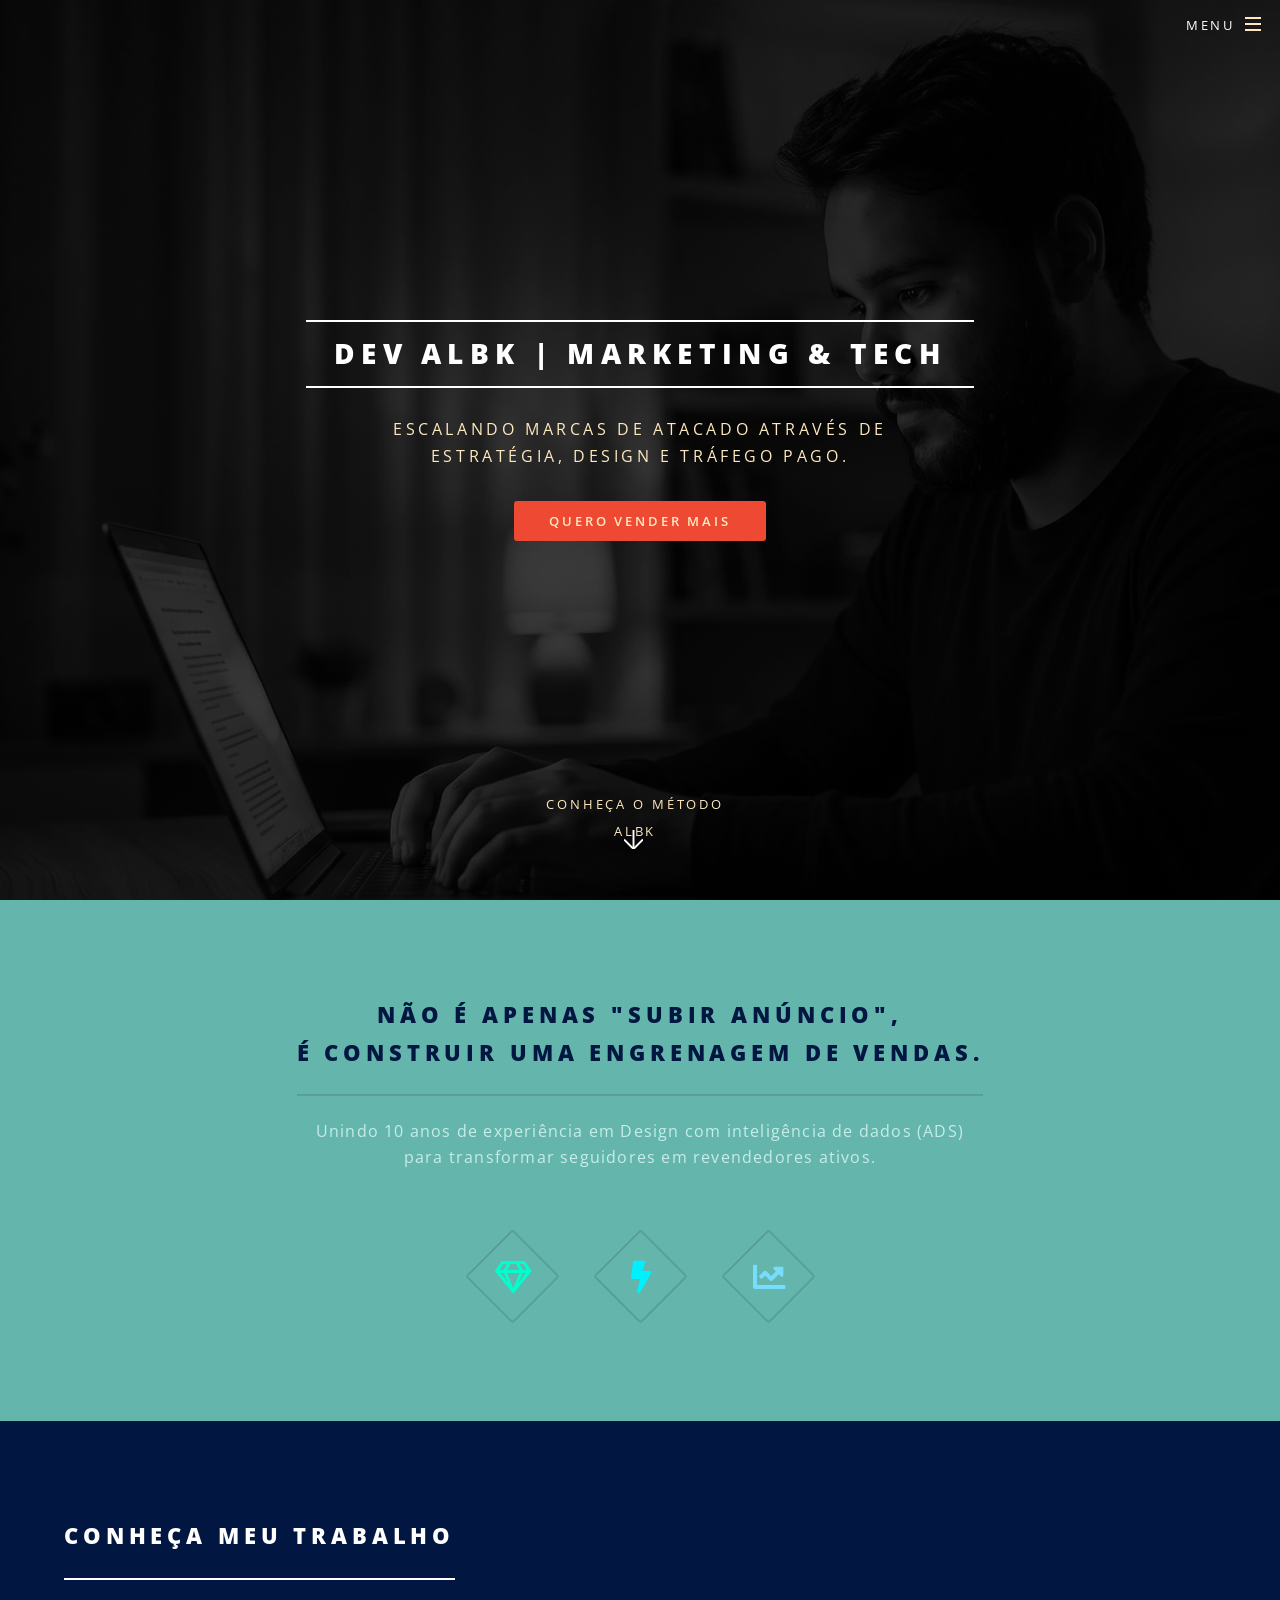
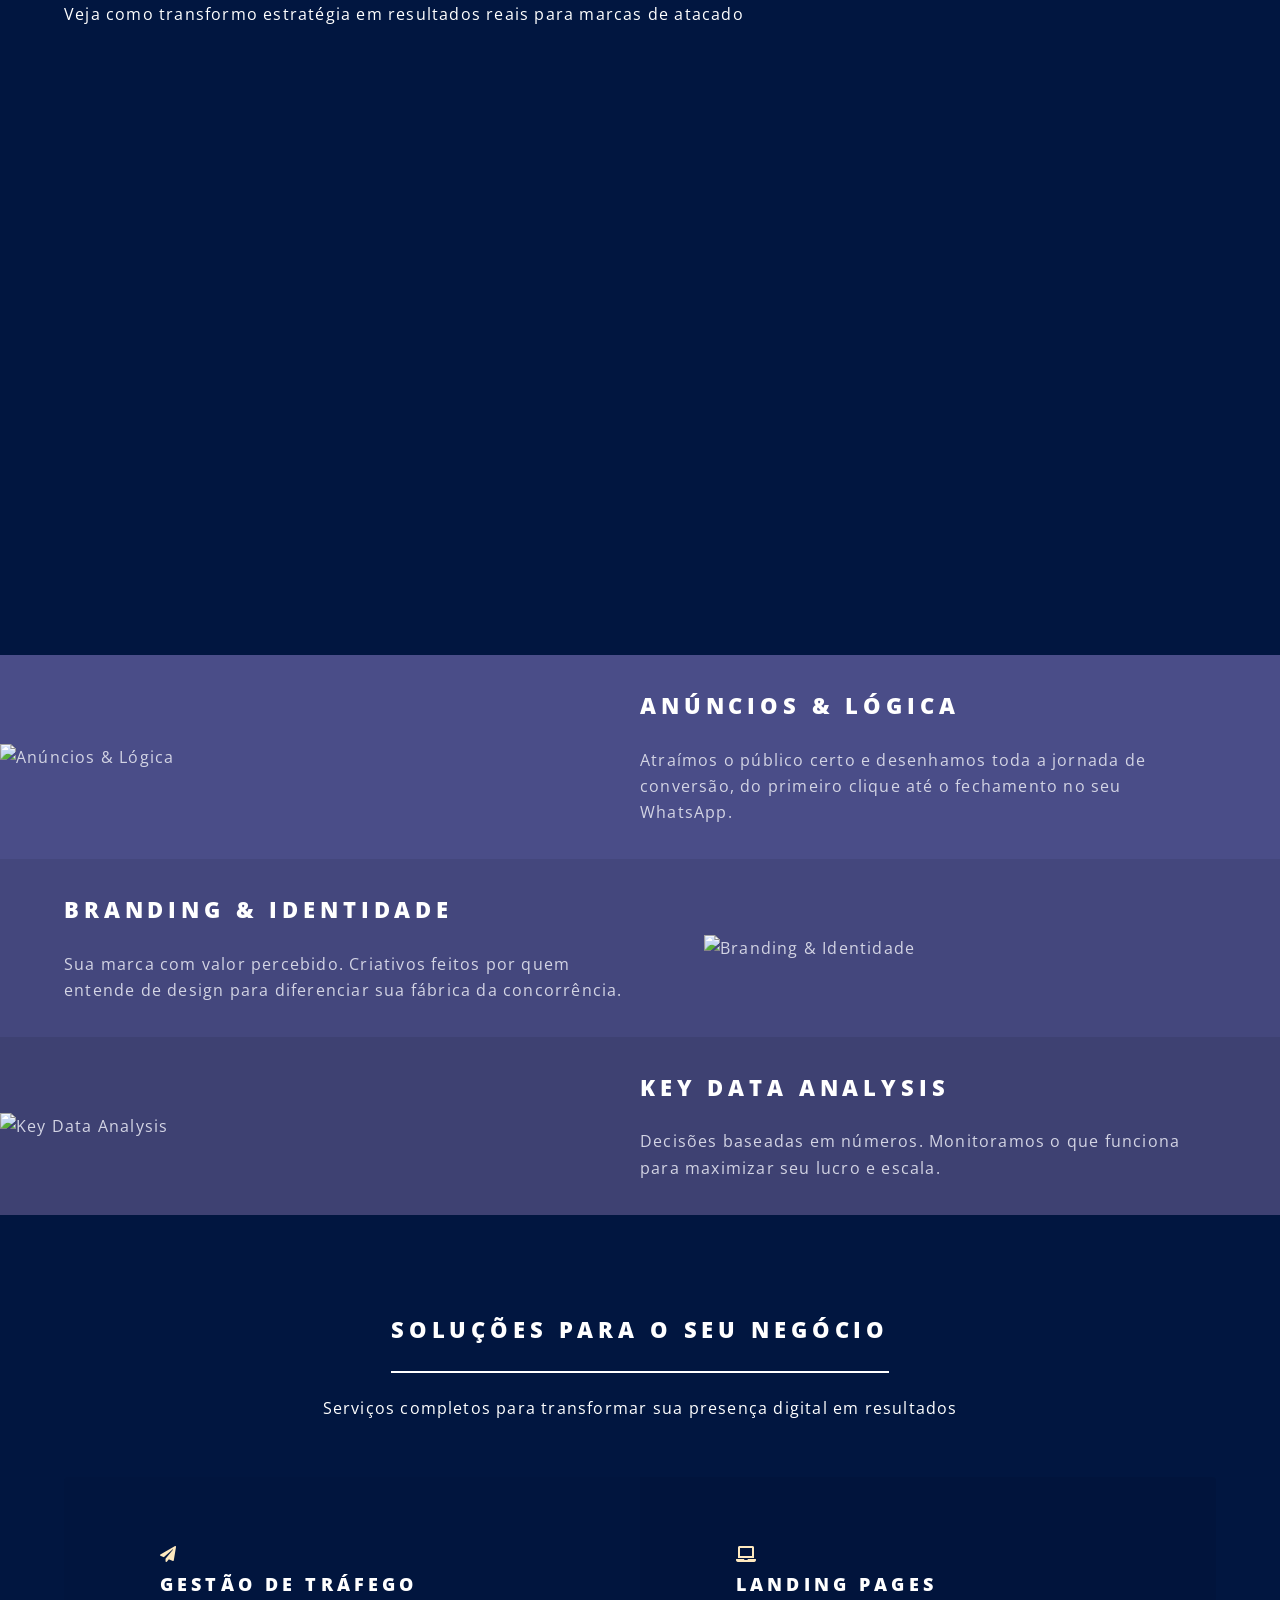
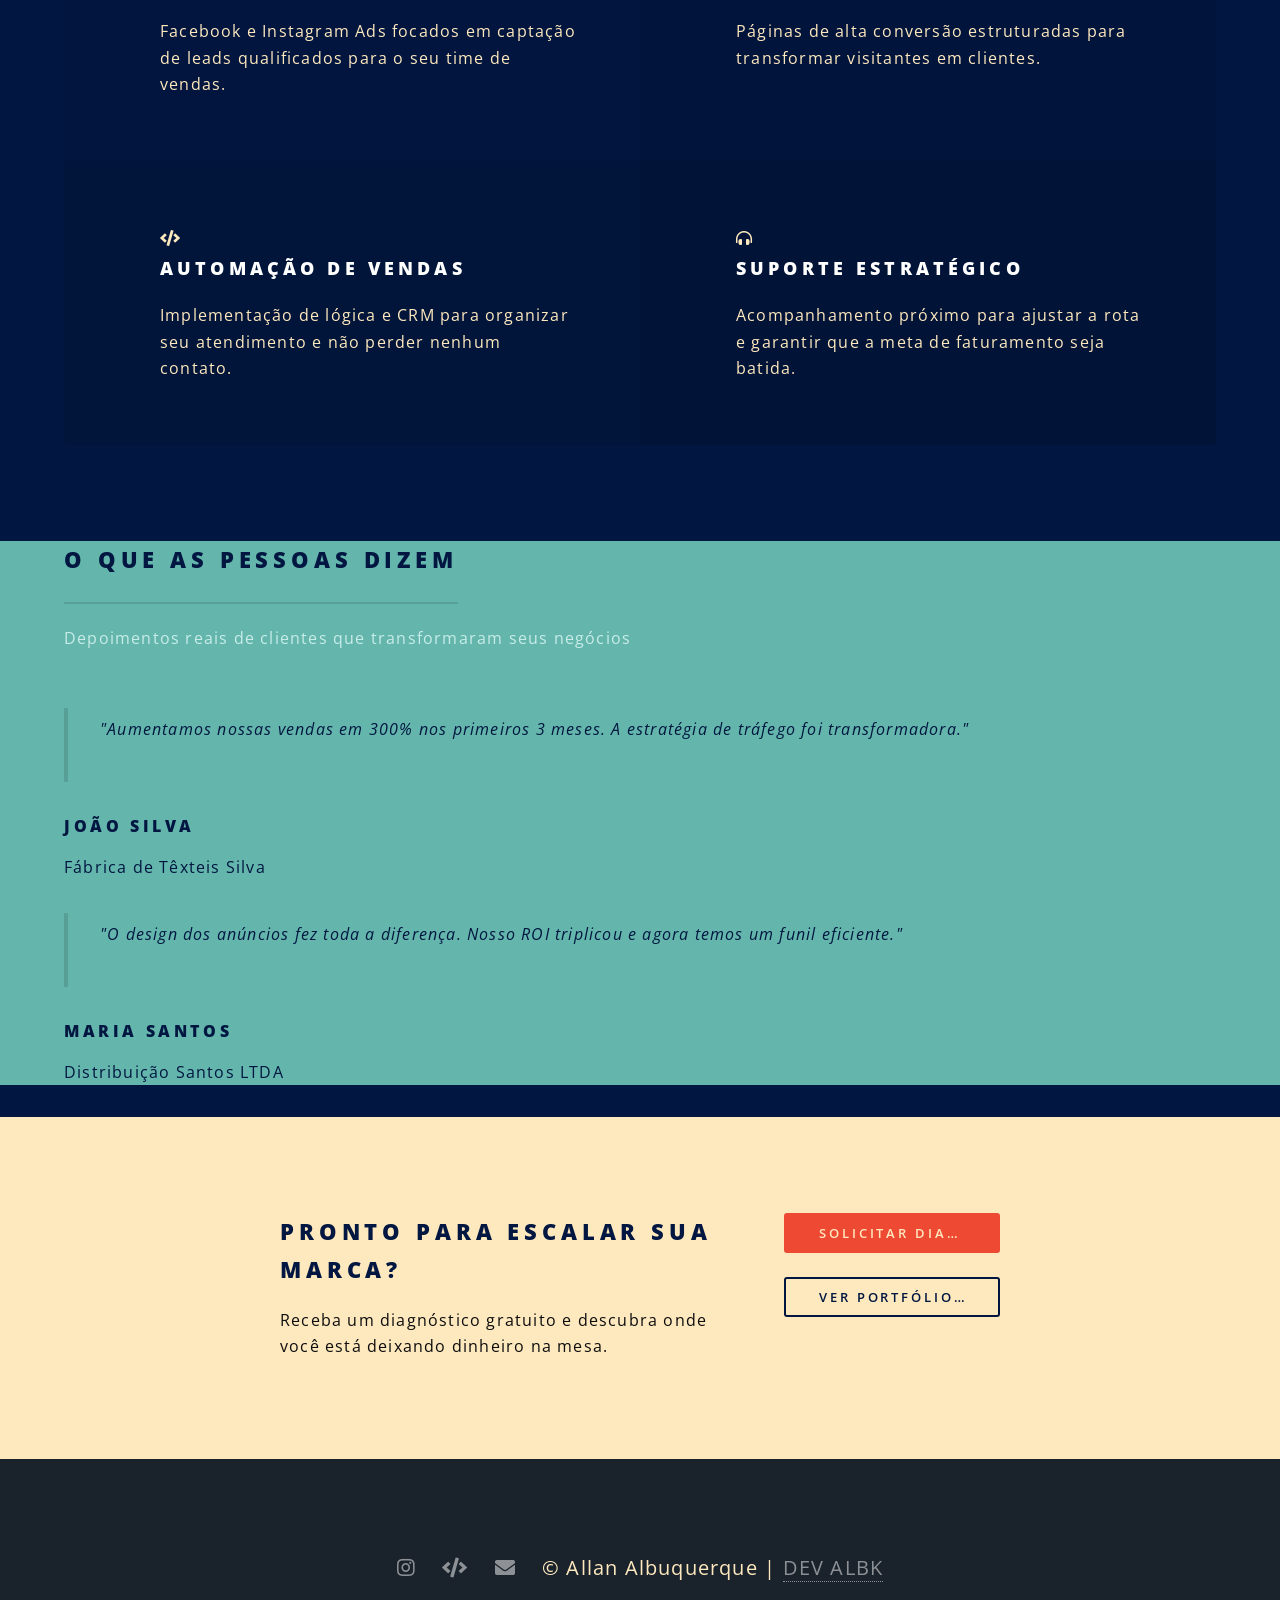
==== commit 36129819: "ajuste na aba servicos" ====
--- a/trafego/index.html
+++ b/trafego/index.html
@@ -2,12 +2,14 @@
 <html lang="pt-BR">
 	<head>
 		<title>Allan Albuquerque | Design & Tech - Marketing e Tráfego Pago para Atacado</title>
-		<meta charset="utf-8" />
+		<link rel="icon" type="image/png" href="../assets/favicon.png">
+		<link rel="apple-touch-icon" href="../assets/favicon.png">
 		<meta name="viewport" content="width=device-width, initial-scale=1, user-scalable=no" />
 		<meta name="description" content="Escalando marcas de Atacado através de Estratégia, Design e Tráfego Pago. Consultoria especializada em marketing digital e tecnologia." />
 		<meta name="keywords" content="marketing digital, tráfego pago, design, consultoria, atacado, facebook ads, instagram ads" />
 		<meta name="author" content="Allan Albuquerque" />
 		<meta name="theme-color" content="#64B6AC" />
+		
 		
 		<!-- CSS Principal e Premium -->
 		<link rel="stylesheet" href="assets/css/main.css" />
@@ -192,7 +194,7 @@
 								<li><a href="https://www.instagram.com/devalbk" class="icon brands fa-instagram" title="Instagram"><span class="label">Instagram</span></a></li>
 								<li><a href="https://github.com/AllanDevIndie" class="icon solid fa-code" title="GitHub"><span class="label">GitHub</span></a></li>
 								<li><a href="mailto:contato.ellovendas@gmail.com" class="icon solid fa-envelope" title="Email"><span class="label">Email</span></a></li>
-							<li>&copy; Allan Albuquerque | DEV ALBK</li>
+							<li>&copy; Allan Albuquerque | <a href="https://www.devalbk.com.br">DEV ALBK</a></li>
 						</ul>
 					</footer>
 
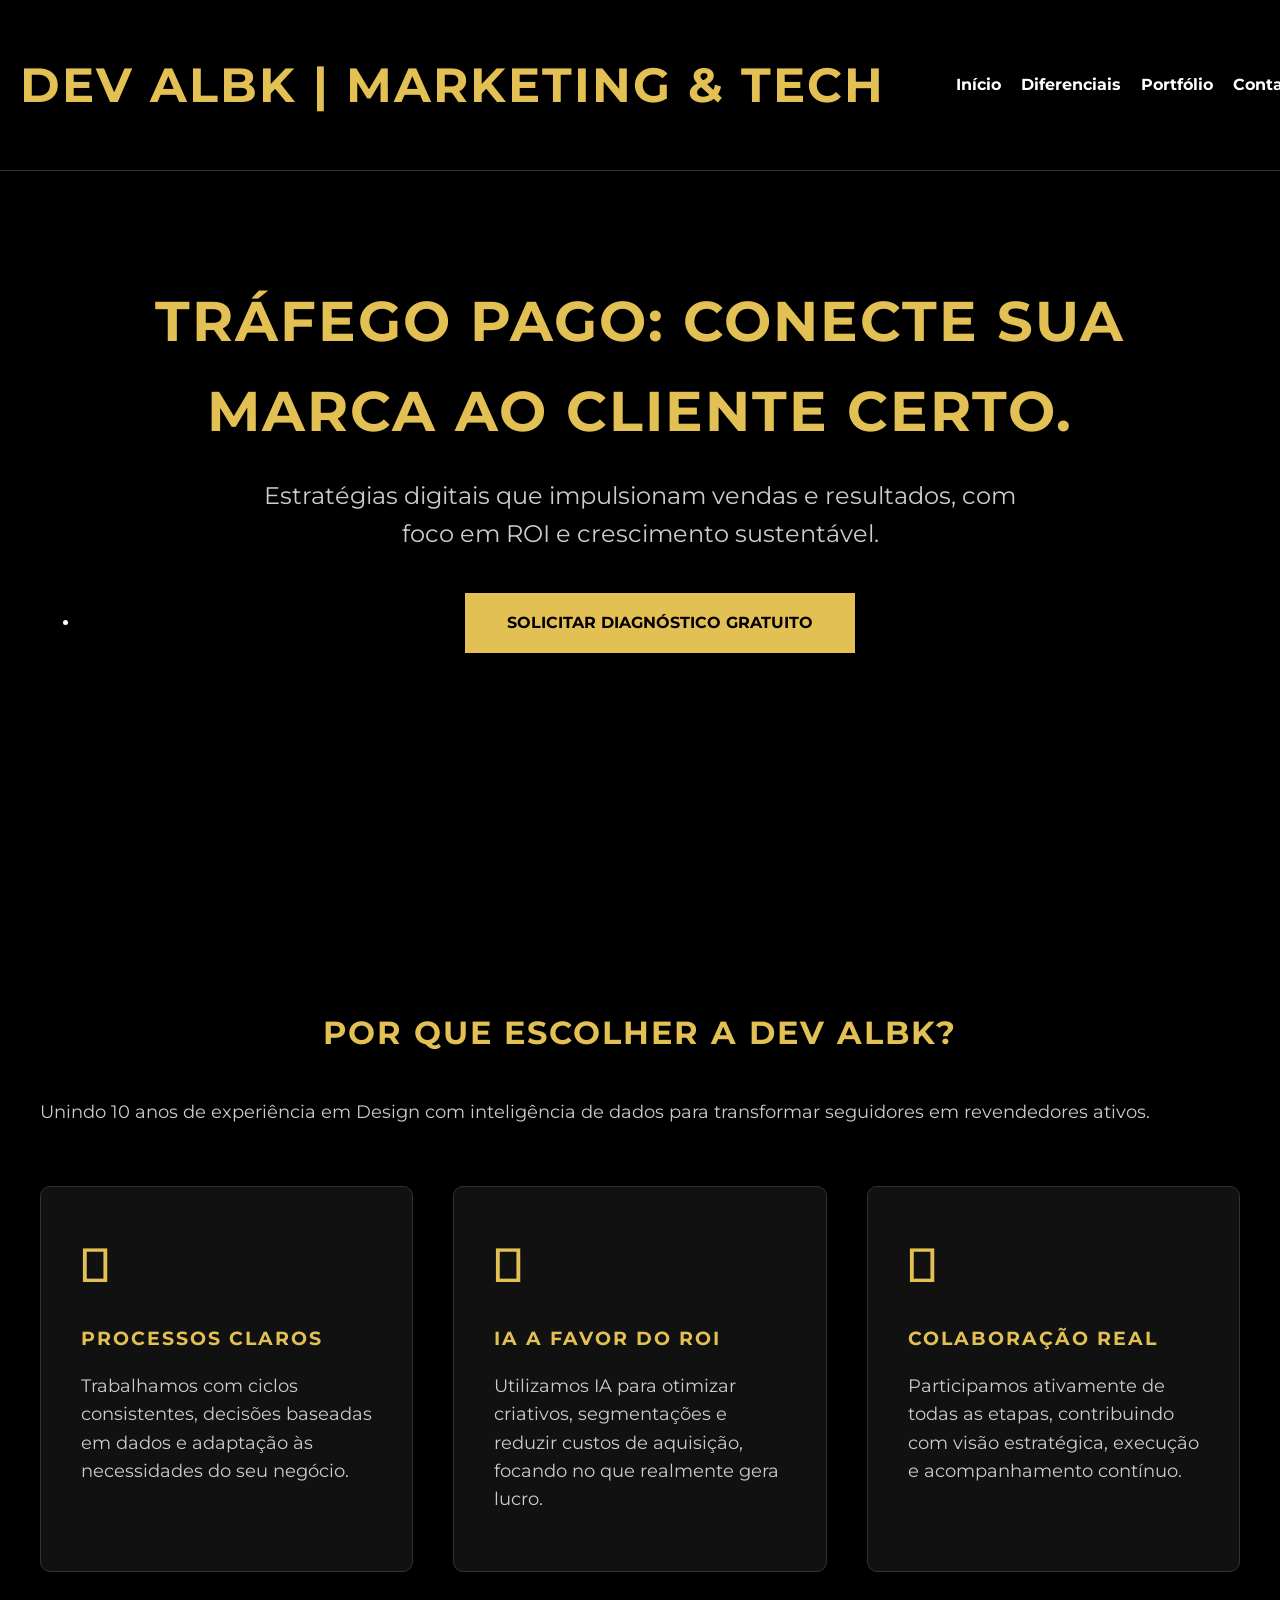
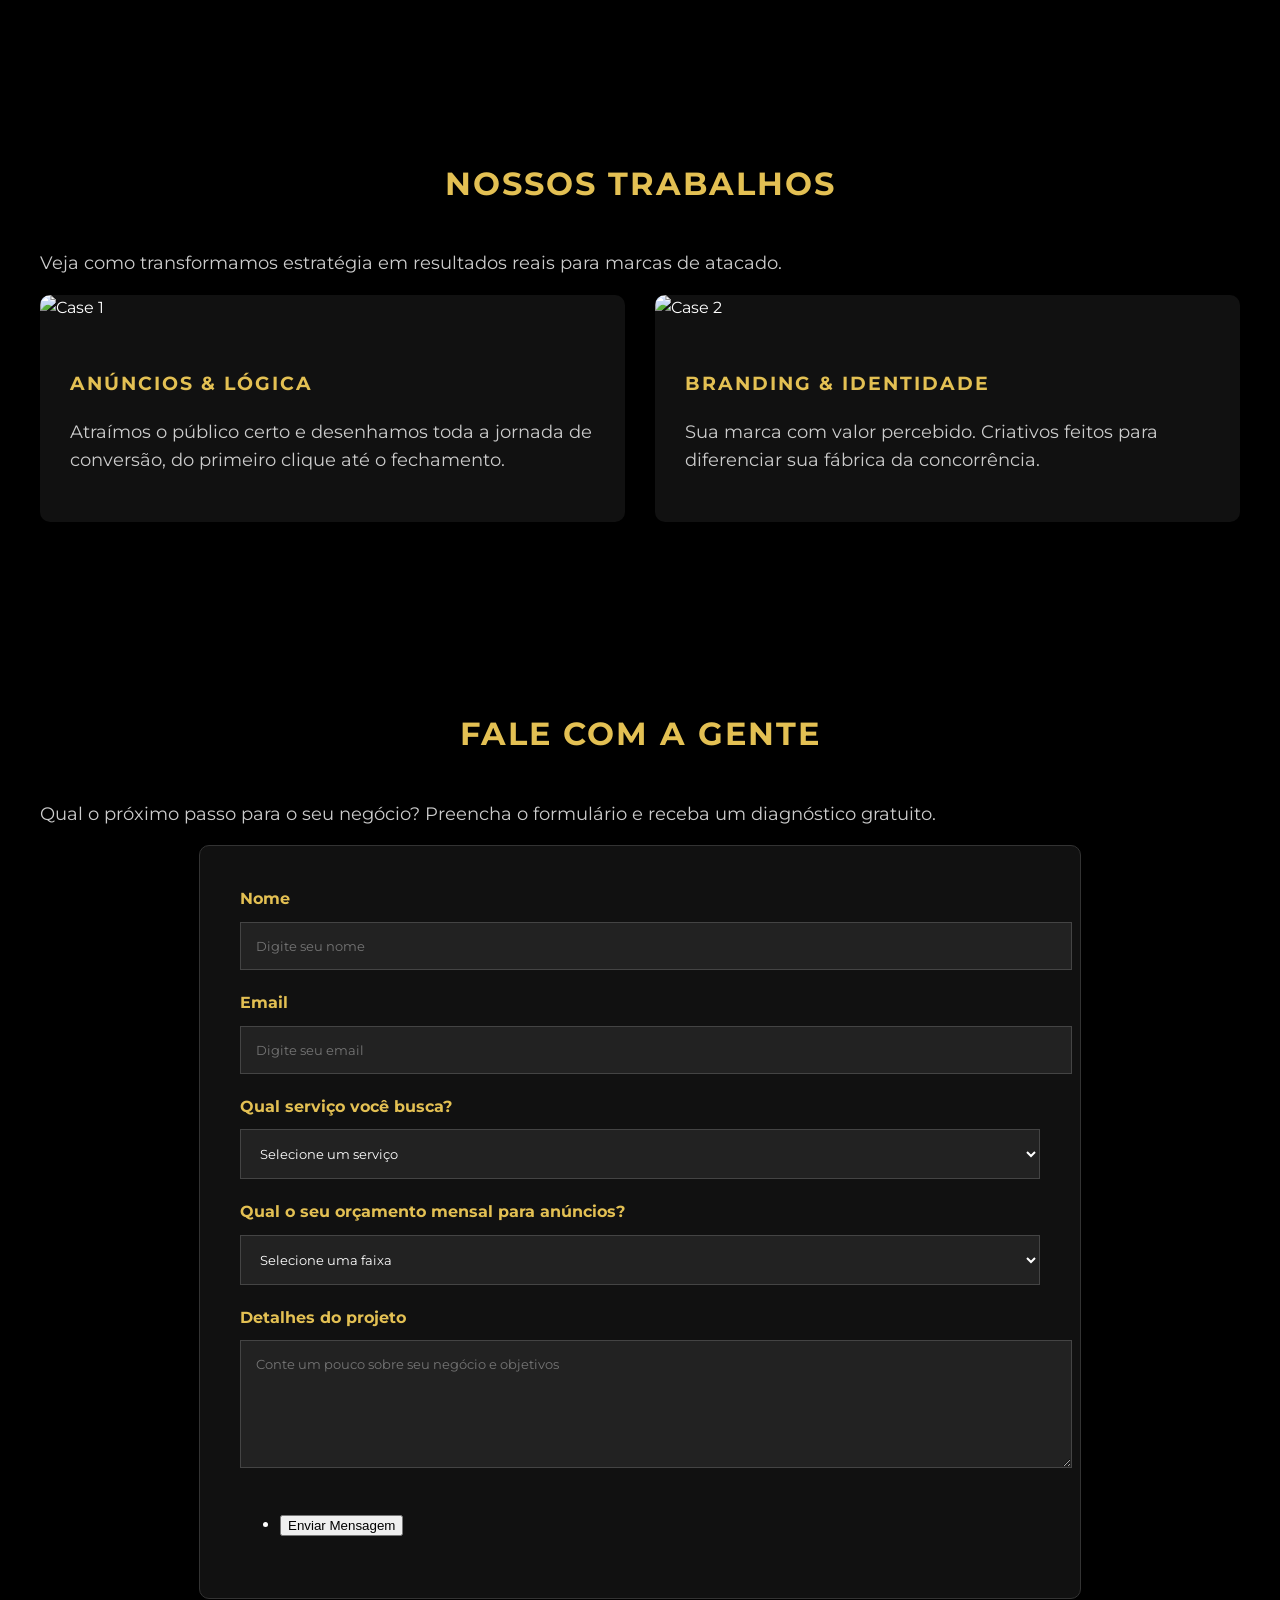
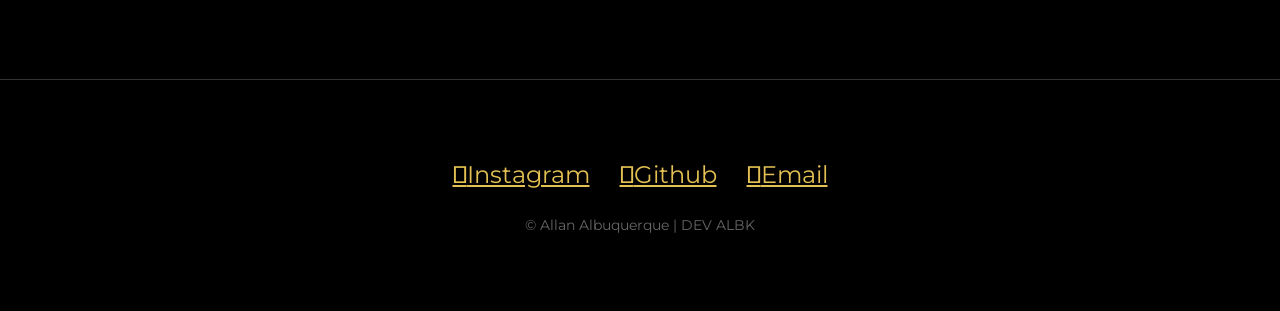
==== commit 20730cbf: "nova pagina trafego pago" ====
--- a/trafego/index.html
+++ b/trafego/index.html
@@ -1,231 +1,179 @@
-<!DOCTYPE HTML>
+<!DOCTYPE html>
 <html lang="pt-BR">
-	<head>
-		<title>Allan Albuquerque | Design & Tech - Marketing e Tráfego Pago para Atacado</title>
-		<link rel="icon" type="image/png" href="../assets/favicon.png">
-		<link rel="apple-touch-icon" href="../assets/favicon.png">
-		<meta name="viewport" content="width=device-width, initial-scale=1, user-scalable=no" />
-		<meta name="description" content="Escalando marcas de Atacado através de Estratégia, Design e Tráfego Pago. Consultoria especializada em marketing digital e tecnologia." />
-		<meta name="keywords" content="marketing digital, tráfego pago, design, consultoria, atacado, facebook ads, instagram ads" />
-		<meta name="author" content="Allan Albuquerque" />
-		<meta name="theme-color" content="#64B6AC" />
-		
-		
-		<!-- CSS Principal e Premium -->
-		<link rel="stylesheet" href="assets/css/main.css" />
-		<link rel="stylesheet" href="assets/css/premium.css" />
-		<noscript><link rel="stylesheet" href="assets/css/noscript.css" /></noscript>
-	</head>
-	<body class="landing is-preload">
+<head>
+    <meta charset="UTF-8">
+    <meta name="viewport" content="width=device-width, initial-scale=1.0">
+    <title>Tráfego Pago | DEV ALBK - Estratégia e Performance</title>
+<link rel="stylesheet" href="../css/style_new.css">    <link rel="stylesheet" href="https://cdnjs.cloudflare.com/ajax/libs/font-awesome/6.0.0/css/all.min.css">
+    <link href="https://fonts.googleapis.com/css2?family=Montserrat:wght@400;700&display=swap" rel="stylesheet">
+</head>
+<body class="is-preload">
 
-		<!-- Page Wrapper -->
-			<div id="page-wrapper">
+    <!-- Header -->
+    <header id="header">
+        <h1><a href="../index.html">DEV ALBK | MARKETING & TECH</a></h1>
+        <nav id="nav">
+            <ul>
+                <li><a href="../index.html">Início</a></li>
+                <li><a href="#differentials">Diferenciais</a></li>
+                <li><a href="#portfolio">Portfólio</a></li>
+                <li><a href="#contact">Contato</a></li>
+            </ul>
+        </nav>
+    </header>
 
-				<!-- Header -->
-					<header id="header" class="alt">
-						<h1><a href="index.html">DEV ALBK | MARKETING & TECH</a></h1>
-						<nav id="nav">
-							<ul>
-								<li class="special">
-									<a href="#menu" class="menuToggle"><span>Menu</span></a>
-									<div id="menu">
-										<ul>
-											<li><a href="index.html">Início</a></li>
-											<li><a href="#one">O Método</a></li>
-											<li><a href="#video">Apresentação</a></li>
-											<li><a href="#testimonials">Depoimentos</a></li>
-											<li><a href="https://devalbk.com.br/sobre.html">Sobre Mim</a></li>
-											<li><a href="#cta">Contato</a></li>
-										</ul>
-									</div>
-								</li>
-							</ul>
-						</nav>
-					</header>
+    <!-- Main Wrapper -->
+    <div id="page-wrapper">
 
-				<!-- Banner -->
-					<section id="banner">
-						<div class="inner">
-							<h2 class="reveal">DEV ALBK | MARKETING & TECH</h2>
-							<p class="reveal">Escalando marcas de Atacado através de <br />
-							Estratégia, Design e Tráfego Pago.</p>
-							<ul class="actions special reveal">
-								<li><a href="https://wa.me/5581992493400?text=Gostaria%20de%20um%20diagn%C3%B3stico%20do%20meu%20perfil" class="button primary">Quero vender mais</a></li>
-							</ul>
-						</div>
-						<a href="#one" class="more scrolly">Conheça o Método ALBK</a>
-					</section>
+        <!-- Hero Section -->
+        <section id="hero" class="wrapper style1">
+            <div class="inner">
+                <header class="major reveal">
+                    <h1>Tráfego Pago: Conecte sua Marca ao Cliente Certo.</h1>
+                    <p>Estratégias digitais que impulsionam vendas e resultados, com foco em ROI e crescimento sustentável.</p>
+                </header>
+                <ul class="actions stacked reveal">
+                    <li><a href="#contact" class="button fit primary">Solicitar Diagnóstico Gratuito</a></li>
+                </ul>
+            </div>
+        </section>
 
-				<!-- One (O diferencial) -->
-					<section id="one" class="wrapper style1 special">
-						<div class="inner">
-							<header class="major reveal">
-								<h2>Não é apenas "subir anúncio",<br />
-								é construir uma engrenagem de vendas.</h2>
-								<p>Unindo 10 anos de experiência em Design com inteligência de dados (ADS)<br />
-								para transformar seguidores em revendedores ativos.</p>
-							</header>
-							<ul class="icons major reveal">
-								<li><span class="icon fa-gem major style1"><span class="label">Design</span></span></li>
-								<li><span class="icon solid fa-bolt major style2"><span class="label">Tráfego</span></span></li>
-								<li><span class="icon solid fa-chart-line major style3"><span class="label">Dados</span></span></li>
-							</ul>
-						</div>
-					</section>
+        <!-- Differentials (Pixelwolf Style) -->
+        <section id="differentials" class="wrapper style2 special">
+            <div class="inner">
+                <header class="major reveal">
+                    <h2>Por que escolher a DEV ALBK?</h2>
+                    <p>Unindo 10 anos de experiência em Design com inteligência de dados para transformar seguidores em revendedores ativos.</p>
+                </header>
+                <div class="differentials-grid">
+                    <div class="diff-item reveal">
+                        <span class="icon solid fa-chart-line"></span>
+                        <h3>Processos Claros</h3>
+                        <p>Trabalhamos com ciclos consistentes, decisões baseadas em dados e adaptação às necessidades do seu negócio.</p>
+                    </div>
+                    <div class="diff-item reveal">
+                        <span class="icon solid fa-brain"></span>
+                        <h3>IA a Favor do ROI</h3>
+                        <p>Utilizamos IA para otimizar criativos, segmentações e reduzir custos de aquisição, focando no que realmente gera lucro.</p>
+                    </div>
+                    <div class="diff-item reveal">
+                        <span class="icon solid fa-handshake"></span>
+                        <h3>Colaboração Real</h3>
+                        <p>Participamos ativamente de todas as etapas, contribuindo com visão estratégica, execução e acompanhamento contínuo.</p>
+                    </div>
+                </div>
+            </div>
+        </section>
 
-				<!-- Video Section -->
-					<section id="video" class="wrapper style2">
-						<div class="inner">
-							<header class="major reveal">
-								<h2>Conheça Meu Trabalho</h2>
-								<p>Veja como transformo estratégia em resultados reais para marcas de atacado</p>
-							</header>
-							<div class="video-container reveal">
-								<iframe width="100%" height="500" src="https://www.youtube.com/embed/VIDEO_ID_AQUI" title="Apresentação DEV ALBK" frameborder="0" allow="accelerometer; autoplay; clipboard-write; encrypted-media; gyroscope; picture-in-picture; web-share" allowfullscreen></iframe>
-							</div>
-						</div>
-					</section>
+        <!-- Portfolio / Cases Section -->
+        <section id="portfolio" class="wrapper style3">
+            <div class="inner">
+                <header class="major reveal">
+                    <h2>Nossos Trabalhos</h2>
+                    <p>Veja como transformamos estratégia em resultados reais para marcas de atacado.</p>
+                </header>
+                <div class="portfolio-grid">
+                    <!-- Case 1 -->
+                    <article class="portfolio-item reveal">
+                        <div class="image"><img src="images/pic01.jpg" alt="Case 1"></div>
+                        <div class="content">
+                            <h3>Anúncios & Lógica</h3>
+                            <p>Atraímos o público certo e desenhamos toda a jornada de conversão, do primeiro clique até o fechamento.</p>
+                        </div>
+                    </article>
+                    <!-- Case 2 -->
+                    <article class="portfolio-item reveal">
+                        <div class="image"><img src="images/pic02.jpg" alt="Case 2"></div>
+                        <div class="content">
+                            <h3>Branding & Identidade</h3>
+                            <p>Sua marca com valor percebido. Criativos feitos para diferenciar sua fábrica da concorrência.</p>
+                        </div>
+                    </article>
+                </div>
+            </div>
+        </section>
 
-				<!-- Two (Os Pilares do Método) -->
-					<section id="two" class="wrapper alt style3">
-						<section class="spotlight reveal">
-							<div class="image"><img src="images/pic01.jpg" alt="Anúncios & Lógica" /></div><div class="content">
-								<h2>Anúncios & Lógica</h2>
-								<p>Atraímos o público certo e desenhamos toda a jornada de conversão, do primeiro clique até o fechamento no seu WhatsApp.</p>
-							</div>
-						</section>
-						<section class="spotlight reveal">
-							<div class="image"><img src="images/pic02.jpg" alt="Branding & Identidade" /></div><div class="content">
-								<h2>Branding & Identidade</h2>
-								<p>Sua marca com valor percebido. Criativos feitos por quem entende de design para diferenciar sua fábrica da concorrência.</p>
-							</div>
-						</section>
-						<section class="spotlight reveal">
-							<div class="image"><img src="images/pic03.jpg" alt="Key Data Analysis" /></div><div class="content">
-								<h2>Key Data Analysis</h2>
-								<p>Decisões baseadas em números. Monitoramos o que funciona para maximizar seu lucro e escala.</p>
-							</div>
-						</section>
-					</section>
+        <!-- Web3Forms Contact Section -->
+        <section id="contact" class="wrapper style5">
+            <div class="inner">
+                <header class="major reveal">
+                    <h2>Fale com a Gente</h2>
+                    <p>Qual o próximo passo para o seu negócio? Preencha o formulário e receba um diagnóstico gratuito.</p>
+                </header>
+                
+                <form action="https://api.web3forms.com/submit" method="POST" id="form" class="reveal">
+                    <!-- Replace with your Access Key -->
+                    <input type="hidden" name="access_key" value="907abf82-21a4-4d60-9fb8-77b66c5ba675">
+                    <input type="hidden" name="subject" value="Novo Lead - Tráfego Pago DEV ALBK">
+                    <input type="hidden" name="from_name" value="DEV ALBK Site">
+                    
+                    <div class="row gtr-uniform">
+                        <div class="col-6 col-12-xsmall">
+                            <label for="name">Nome</label>
+                            <input type="text" name="name" id="name" placeholder="Digite seu nome" required>
+                        </div>
+                        <div class="col-6 col-12-xsmall">
+                            <label for="email">Email</label>
+                            <input type="email" name="email" id="email" placeholder="Digite seu email" required>
+                        </div>
+                        
+                        <!-- Dropdown Filtro Serviço (Estilo Pixelwolf) -->
+                        <div class="col-12">
+                            <label for="service">Qual serviço você busca?</label>
+                            <select name="service" id="service" required>
+                                <option value="">Selecione um serviço</option>
+                                <option value="Gestão de Tráfego">Gestão de Tráfego</option>
+                                <option value="Landing Pages">Landing Pages</option>
+                                <option value="Automação de Vendas">Automação de Vendas</option>
+                                <option value="IA e Consultoria">IA e Consultoria</option>
+                            </select>
+                        </div>
 
-				<!-- Three (Serviços) -->
-					<section id="three" class="wrapper style4 special">
-						<div class="inner">
-							<header class="major reveal">
-								<h2>Soluções para o seu Negócio</h2>
-								<p>Serviços completos para transformar sua presença digital em resultados</p>
-							</header>
-							<ul class="features">
-								<li class="reveal">
-									<span class="icon solid fa-paper-plane"></span>
-									<h3>Gestão de Tráfego</h3>
-									<p>Facebook e Instagram Ads focados em captação de leads qualificados para o seu time de vendas.</p>
-								</li>
-								<li class="reveal">
-									<span class="icon solid fa-laptop"></span>
-									<h3>Landing Pages</h3>
-									<p>Páginas de alta conversão estruturadas para transformar visitantes em clientes.</p>
-								</li>
-								<li class="reveal">
-									<span class="icon solid fa-code"></span>
-									<h3>Automação de Vendas</h3>
-									<p>Implementação de lógica e CRM para organizar seu atendimento e não perder nenhum contato.</p>
-								</li>
-								<li class="reveal">
-									<span class="icon solid fa-headphones-alt"></span>
-									<h3>Suporte Estratégico</h3>
-									<p>Acompanhamento próximo para ajustar a rota e garantir que a meta de faturamento seja batida.</p>
-								</li>
-							</ul>
-						</div>
-					</section>
+                        <!-- Dropdown Orçamento (Estilo Pixelwolf) -->
+                        <div class="col-12">
+                            <label for="budget">Qual o seu orçamento mensal para anúncios?</label>
+                            <select name="budget" id="budget" required>
+                                <option value="">Selecione uma faixa</option>
+                                <option value="Menos de R$ 2k">Menos de R$ 2.000</option>
+                                <option value="R$ 2k - R$ 5k">R$ 2.000 - R$ 5.000</option>
+                                <option value="R$ 5k - R$ 10k">R$ 5.000 - R$ 10.000</option>
+                                <option value="R$ 10k+">Acima de R$ 10.000</option>
+                            </select>
+                        </div>
 
-				<!-- Testimonials Section -->
-					<section id="testimonials" class="wrapper alt style1">
-						<div class="inner">
-							<header class="major reveal">
-								<h2>O que as pessoas dizem</h2>
-								<p>Depoimentos reais de clientes que transformaram seus negócios</p>
-							</header>
-							<div class="testimonials-grid">
-								<article class="testimonial-card reveal">
-									<blockquote>
-										<p>"Aumentamos nossas vendas em 300% nos primeiros 3 meses. A estratégia de tráfego foi transformadora."</p>
-									</blockquote>
-									<div class="testimonial-author">
-										<div class="author-info">
-											<h4>João Silva</h4>
-											<p class="company">Fábrica de Têxteis Silva</p>
-										</div>
-									</div>
-								</article>
-								<article class="testimonial-card reveal">
-									<blockquote>
-										<p>"O design dos anúncios fez toda a diferença. Nosso ROI triplicou e agora temos um funil eficiente."</p>
-									</blockquote>
-									<div class="testimonial-author">
-										<div class="author-info">
-											<h4>Maria Santos</h4>
-											<p class="company">Distribuição Santos LTDA</p>
-										</div>
-									</div>
-								</article>
-							</div>
-						</div>
-					</section>
+                        <div class="col-12">
+                            <label for="message">Detalhes do projeto</label>
+                            <textarea name="message" id="message" placeholder="Conte um pouco sobre seu negócio e objetivos" rows="6" required></textarea>
+                        </div>
+                        
+                        <div class="col-12">
+                            <ul class="actions special">
+                                <li><input type="submit" value="Enviar Mensagem" class="primary"></li>
+                            </ul>
+                        </div>
+                    </div>
+                    
+                    <!-- Form Status Message -->
+                    <div id="result" class="form-status"></div>
+                </form>
+            </div>
+        </section>
 
-				<!-- CTA -->
-					<section id="cta" class="wrapper style5">
-						<div class="inner">
-							<header class="reveal">
-								<h2>Pronto para escalar sua marca?</h2>
-								<p>Receba um diagnóstico gratuito e descubra onde você está deixando dinheiro na mesa.</p>
-							</header>
-							<ul class="actions stacked reveal">
-								<li><a href="https://wa.me/5581992493400?text=Gostaria%20de%20um%20diagn%C3%B3stico%20do%20meu%20perfil" class="button fit primary">Solicitar Diagnóstico Gratuito</a></li>
-								<li><a href="https://instagram.com/devalbk" class="button fit">Ver Portfólio no Instagram</a></li>
-							</ul>
-						</div>
-					</section>
+        <!-- Footer -->
+        <footer id="footer">
+            <ul class="icons">
+                <li><a href="https://instagram.com/devalbk" class="icon brands fa-instagram"><span class="label">Instagram</span></a></li>
+                <li><a href="https://github.com/AllanDevIndie" class="icon brands fa-github"><span class="label">Github</span></a></li>
+                <li><a href="mailto:contato.ellovendas@gmail.com" class="icon solid fa-envelope"><span class="label">Email</span></a></li>
+            </ul>
+            <ul class="copyright">
+                <li>&copy; Allan Albuquerque | DEV ALBK</li>
+            </ul>
+        </footer>
 
-				<!-- Footer -->
-					<footer id="footer">
-						<ul class="icons">
-								<li><a href="https://www.instagram.com/devalbk" class="icon brands fa-instagram" title="Instagram"><span class="label">Instagram</span></a></li>
-								<li><a href="https://github.com/AllanDevIndie" class="icon solid fa-code" title="GitHub"><span class="label">GitHub</span></a></li>
-								<li><a href="mailto:contato.ellovendas@gmail.com" class="icon solid fa-envelope" title="Email"><span class="label">Email</span></a></li>
-							<li>&copy; Allan Albuquerque | <a href="https://www.devalbk.com.br">DEV ALBK</a></li>
-						</ul>
-					</footer>
+    </div>
 
-			</div>
-
-		<!-- Scripts -->
-			<script src="assets/js/jquery.min.js"></script>
-			<script src="assets/js/jquery.scrollex.min.js"></script>
-			<script src="assets/js/jquery.scrolly.min.js"></script>
-			<script src="assets/js/browser.min.js"></script>
-			<script src="assets/js/breakpoints.min.js"></script>
-			<script src="assets/js/util.js"></script>
-			<script src="assets/js/main.js"></script>
-
-			<!-- Script para Animação de Revelação -->
-			<script>
-				window.addEventListener('scroll', reveal);
-				function reveal() {
-					var reveals = document.querySelectorAll('.reveal');
-					for (var i = 0; i < reveals.length; i++) {
-						var windowheight = window.innerHeight;
-						var revealtop = reveals[i].getBoundingClientRect().top;
-						var revealpoint = 150;
-						if (revealtop < windowheight - revealpoint) {
-							reveals[i].classList.add('active');
-						}
-					}
-				}
-				// Executar uma vez no carregamento
-				reveal();
-			</script>
-
-	</body>
+    <!-- Scripts -->
+    <script src="js/script_new.js"></script>
+</body>
 </html>
--- a/css/style_new.css
+++ b/css/style_new.css
@@ -0,0 +1,223 @@
+/* Global Styles */
+body {
+    background-color: #000000;
+    color: #FFFFFF;
+    font-family: 'Montserrat', sans-serif;
+    margin: 0;
+    padding: 0;
+    line-height: 1.6;
+}
+
+.inner {
+    max-width: 1200px;
+    margin: 0 auto;
+    padding: 80px 20px;
+}
+
+h1, h2, h3 {
+    color: #E3C053; /* Gold */
+    text-transform: uppercase;
+    letter-spacing: 2px;
+}
+
+h1 { font-size: 2.5em; }
+h2 { font-size: 2em; margin-bottom: 40px; text-align: center; }
+
+p { font-size: 1.1em; color: #CCCCCC; }
+
+/* Header */
+#header {
+    background: rgba(0, 0, 0, 0.9);
+    padding: 20px;
+    position: fixed;
+    width: 100%;
+    top: 0;
+    z-index: 1000;
+    display: flex;
+    justify-content: space-between;
+    align-items: center;
+    border-bottom: 1px solid #333;
+}
+
+#header h1 a {
+    color: #E3C053;
+    text-decoration: none;
+    font-size: 1.2em;
+    font-weight: bold;
+}
+
+#nav ul {
+    list-style: none;
+    display: flex;
+    margin: 0;
+    padding: 0;
+}
+
+#nav ul li { margin-left: 20px; }
+
+#nav ul li a {
+    color: #FFFFFF;
+    text-decoration: none;
+    font-weight: bold;
+    transition: color 0.3s;
+}
+
+#nav ul li a:hover { color: #E3C053; }
+
+/* Hero Section */
+#hero {
+    height: 100vh;
+    display: flex;
+    align-items: center;
+    justify-content: center;
+    text-align: center;
+    background: linear-gradient(rgba(0,0,0,0.7), rgba(0,0,0,0.7)), url('../images/banner.jpg');
+    background-size: cover;
+    background-position: center;
+}
+
+#hero h1 { font-size: 3.5em; margin-bottom: 20px; }
+#hero p { font-size: 1.5em; max-width: 800px; margin: 0 auto 40px; }
+
+/* Buttons */
+.button {
+    display: inline-block;
+    padding: 15px 40px;
+    background: transparent;
+    color: #E3C053;
+    border: 2px solid #E3C053;
+    text-decoration: none;
+    font-weight: bold;
+    text-transform: uppercase;
+    transition: all 0.3s;
+    cursor: pointer;
+}
+
+.button.primary {
+    background: #E3C053;
+    color: #000000;
+}
+
+.button:hover {
+    background: #E3C053;
+    color: #000000;
+}
+
+/* Differentials Grid */
+.differentials-grid {
+    display: grid;
+    grid-template-columns: repeat(auto-fit, minmax(300px, 1fr));
+    gap: 40px;
+    margin-top: 60px;
+}
+
+.diff-item {
+    background: #111;
+    padding: 40px;
+    border-radius: 10px;
+    border: 1px solid #333;
+    transition: transform 0.3s;
+}
+
+.diff-item:hover { transform: translateY(-10px); border-color: #E3C053; }
+
+.diff-item .icon {
+    font-size: 3em;
+    color: #E3C053;
+    margin-bottom: 20px;
+    display: block;
+}
+
+/* Portfolio Grid */
+.portfolio-grid {
+    display: grid;
+    grid-template-columns: repeat(auto-fit, minmax(450px, 1fr));
+    gap: 30px;
+}
+
+.portfolio-item {
+    background: #111;
+    overflow: hidden;
+    border-radius: 10px;
+}
+
+.portfolio-item .image img {
+    width: 100%;
+    height: 300px;
+    object-fit: cover;
+    transition: transform 0.5s;
+}
+
+.portfolio-item:hover .image img { transform: scale(1.1); }
+
+.portfolio-item .content { padding: 30px; }
+
+/* Form Styles */
+#form {
+    background: #111;
+    padding: 40px;
+    border-radius: 10px;
+    border: 1px solid #333;
+    max-width: 800px;
+    margin: 0 auto;
+}
+
+label { display: block; margin-bottom: 10px; color: #E3C053; font-weight: bold; }
+
+input[type="text"],
+input[type="email"],
+select,
+textarea {
+    width: 100%;
+    padding: 15px;
+    background: #222;
+    border: 1px solid #444;
+    color: #FFF;
+    margin-bottom: 20px;
+    font-family: inherit;
+}
+
+input:focus, select:focus, textarea:focus {
+    border-color: #E3C053;
+    outline: none;
+}
+
+.form-status {
+    margin-top: 20px;
+    text-align: center;
+    font-weight: bold;
+}
+
+/* Footer */
+#footer {
+    padding: 60px 20px;
+    text-align: center;
+    background: #000;
+    border-top: 1px solid #333;
+}
+
+.icons { list-style: none; padding: 0; display: flex; justify-content: center; margin-bottom: 20px; }
+.icons li { margin: 0 15px; }
+.icons li a { color: #E3C053; font-size: 1.5em; }
+
+.copyright { color: #666; font-size: 0.9em; list-style: none; padding: 0; }
+
+/* Reveal Animation */
+.reveal {
+    opacity: 0;
+    transform: translateY(30px);
+    transition: all 0.8s ease-out;
+}
+
+.reveal.active {
+    opacity: 1;
+    transform: translateY(0);
+}
+
+/* Responsive */
+@media (max-width: 768px) {
+    #hero h1 { font-size: 2.5em; }
+    .portfolio-grid { grid-template-columns: 1fr; }
+    #header { flex-direction: column; }
+    #nav ul { margin-top: 10px; }
+}
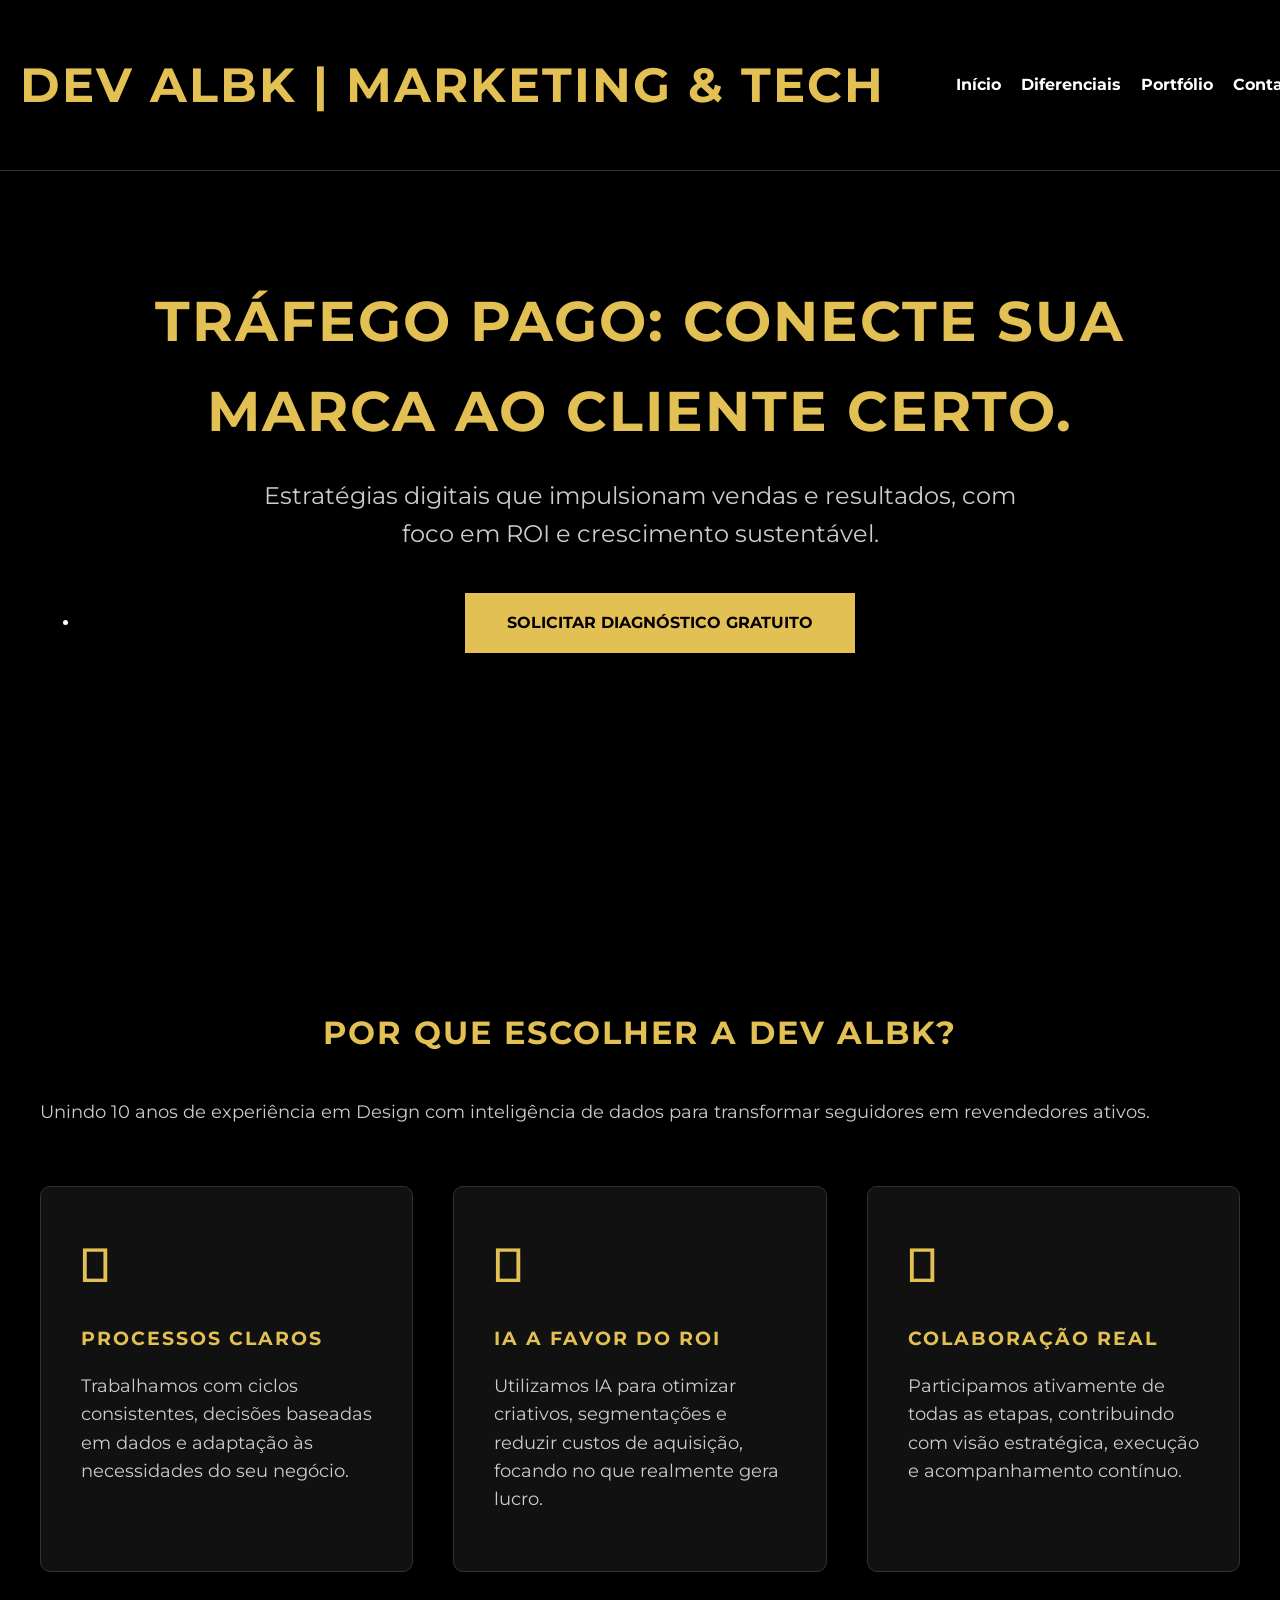
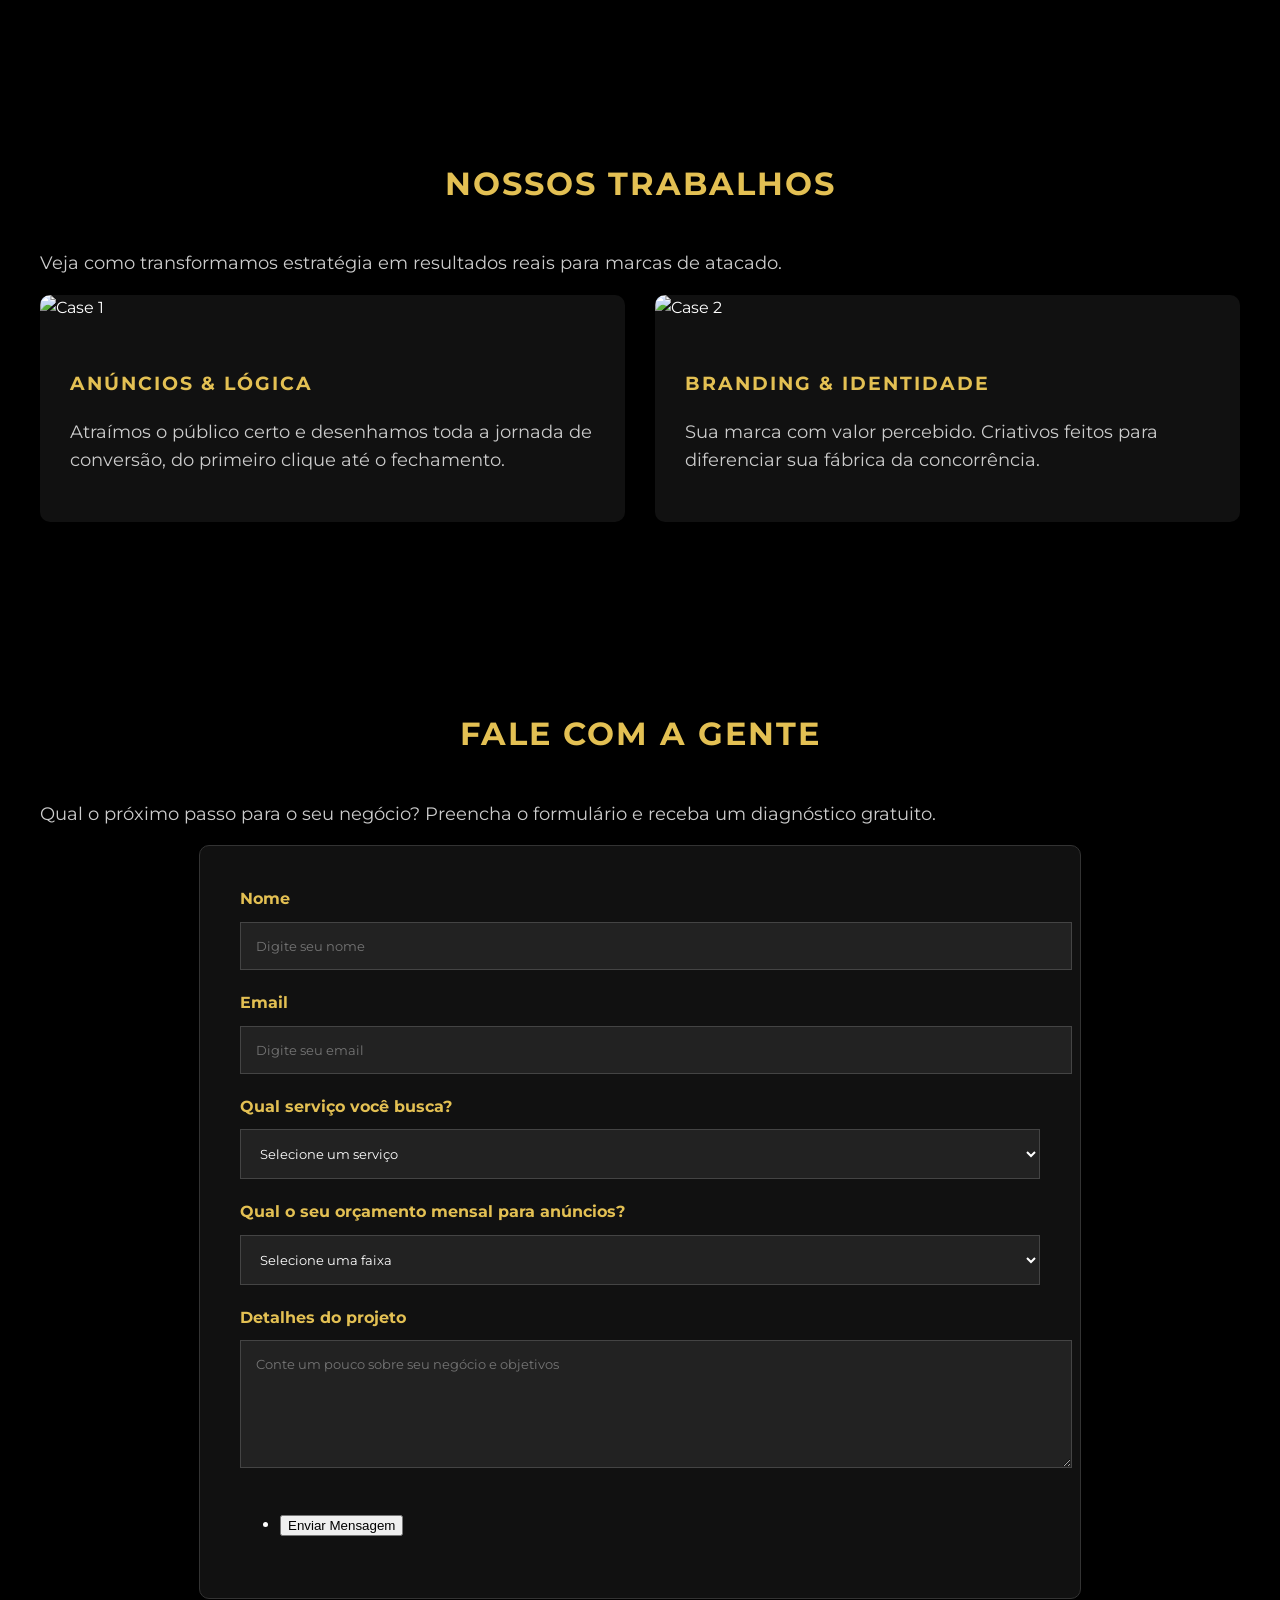
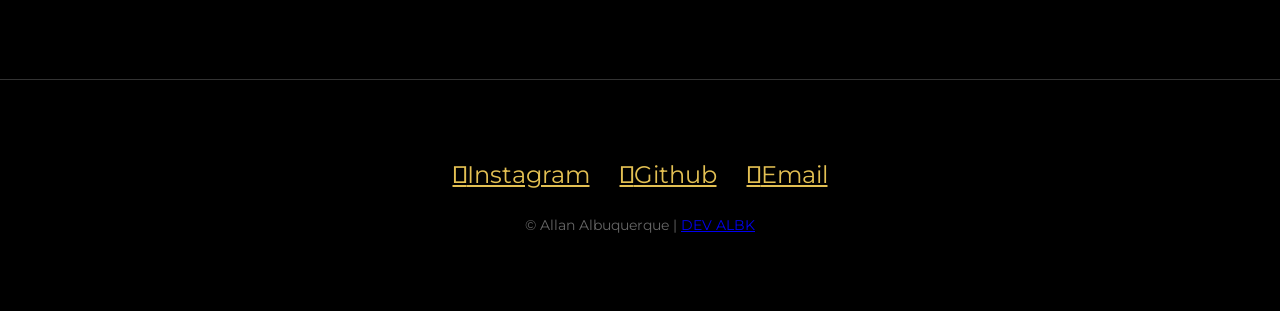
==== commit 5efa71a7: "ajuste do footer devalbk" ====
--- a/trafego/index.html
+++ b/trafego/index.html
@@ -167,7 +167,7 @@
                 <li><a href="mailto:contato.ellovendas@gmail.com" class="icon solid fa-envelope"><span class="label">Email</span></a></li>
             </ul>
             <ul class="copyright">
-                <li>&copy; Allan Albuquerque | DEV ALBK</li>
+                <li>&copy; Allan Albuquerque | <a href="https://devalbk.com.br">DEV ALBK</a></li>
             </ul>
         </footer>
 
